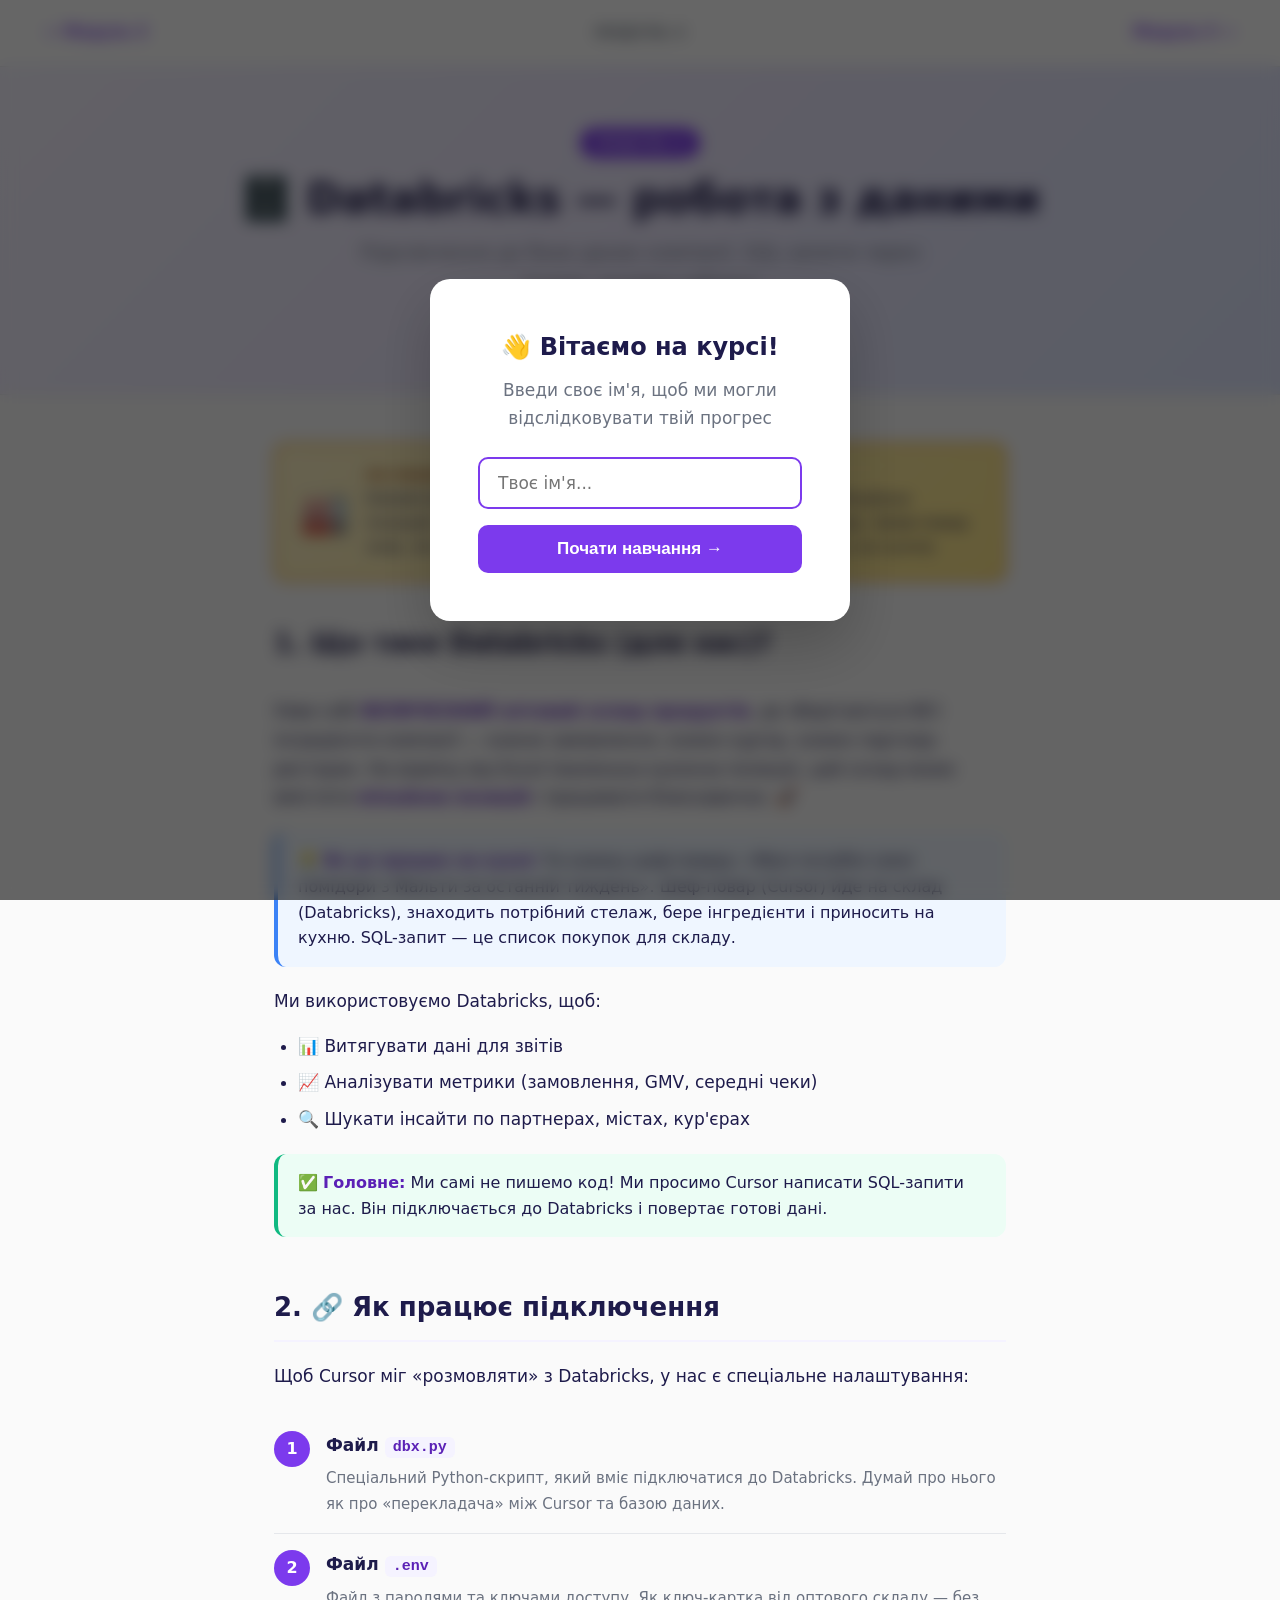
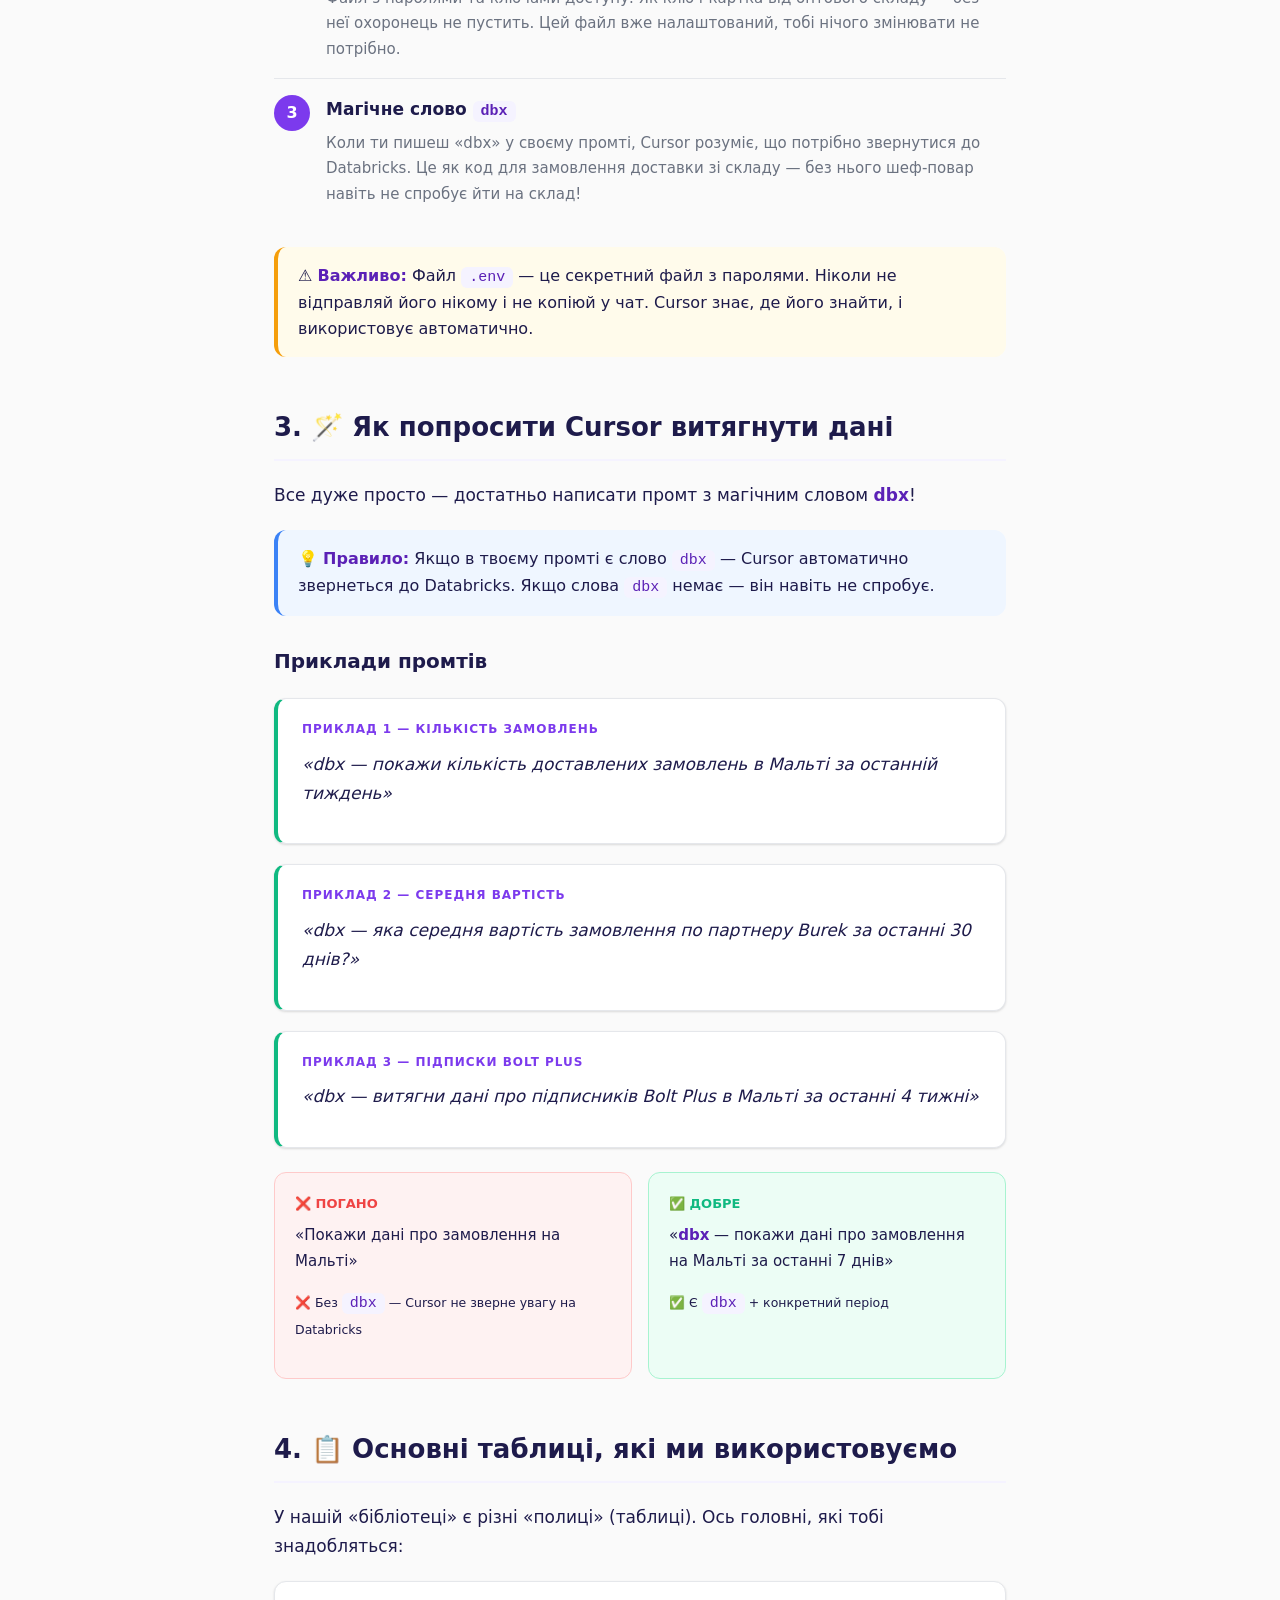
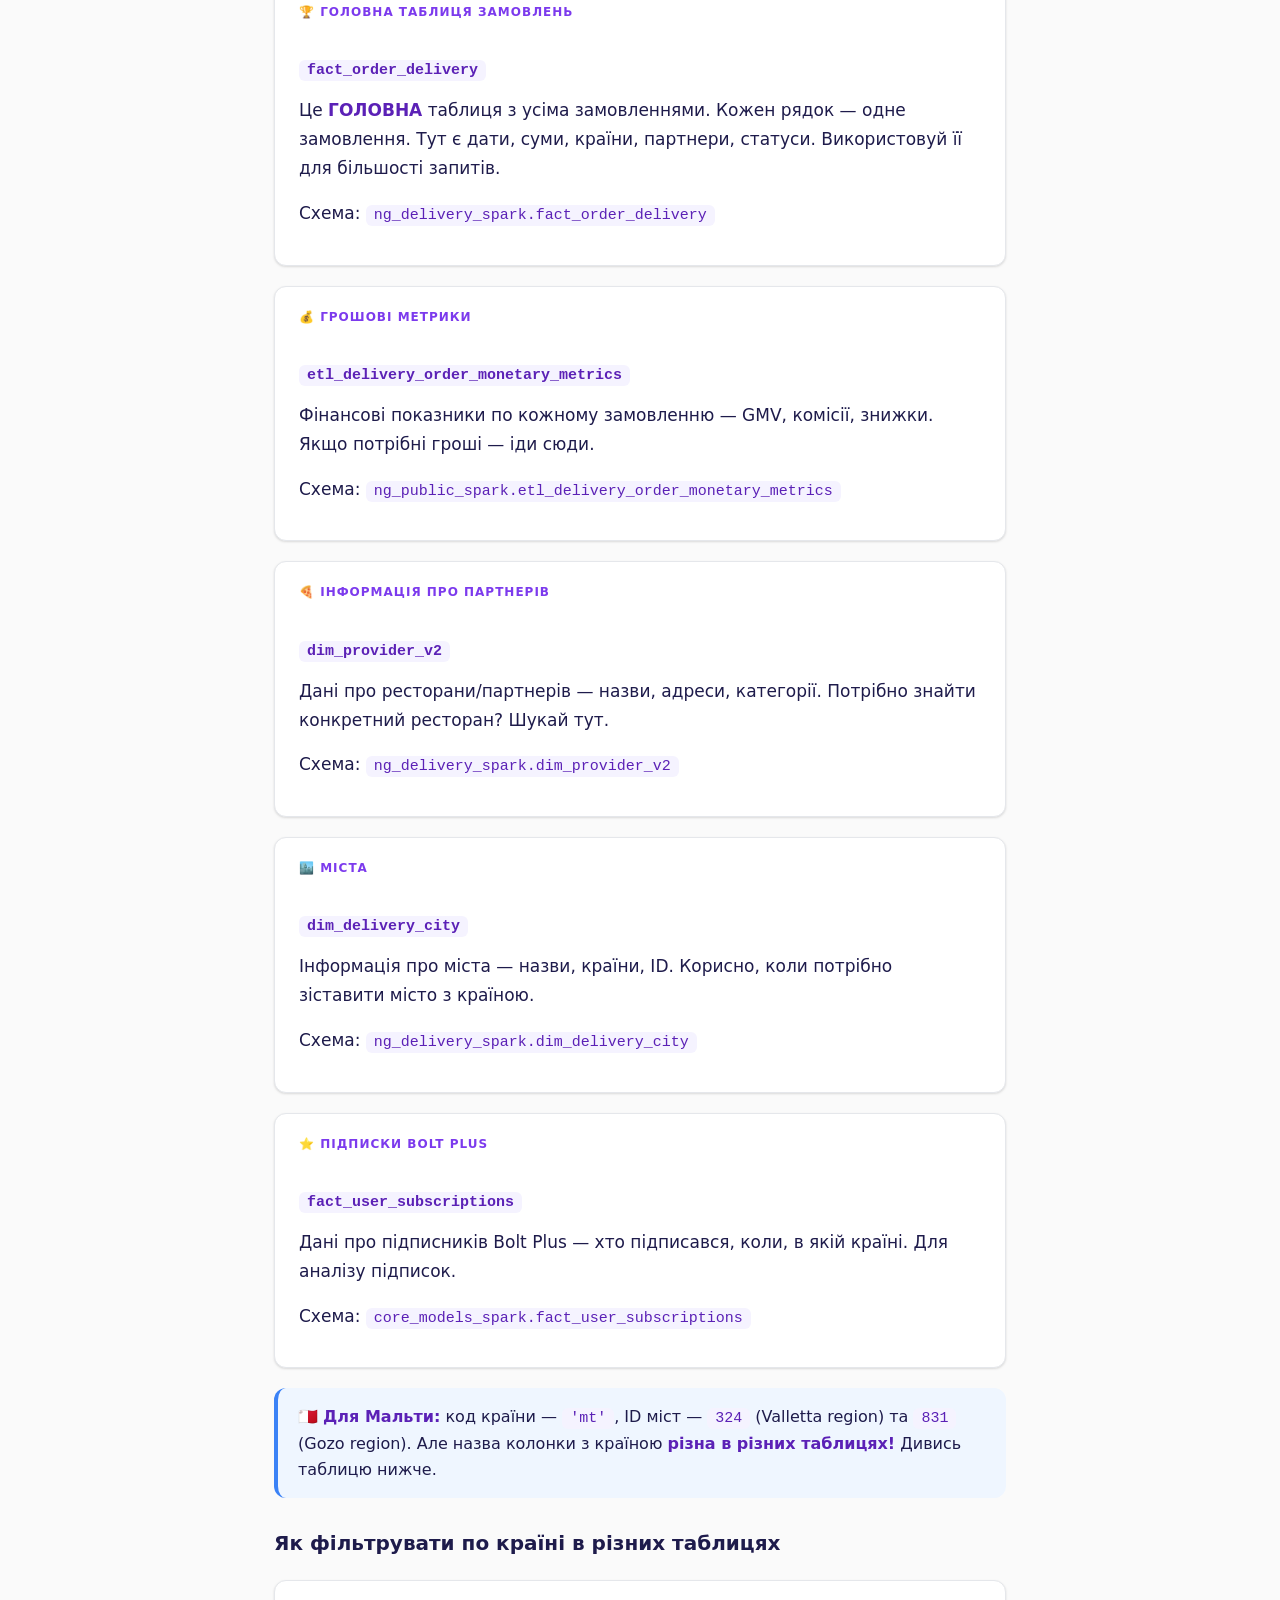
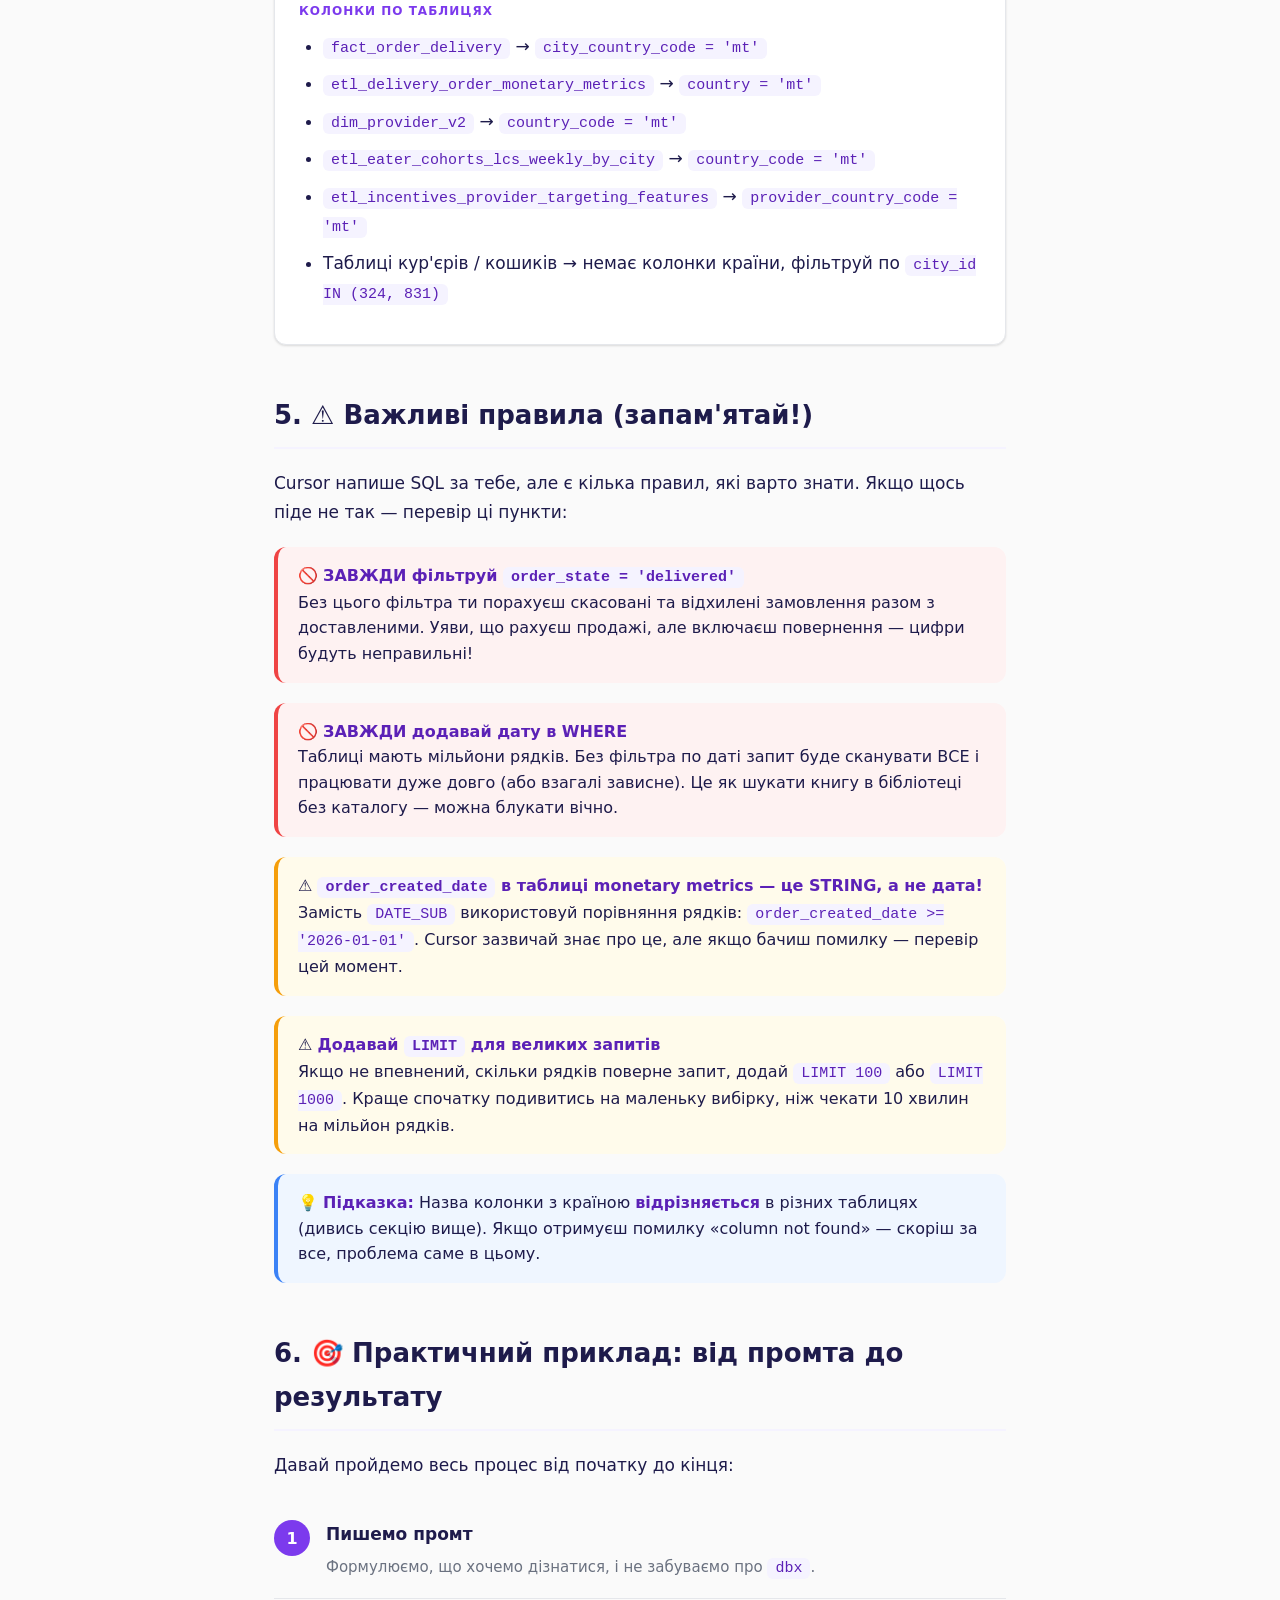
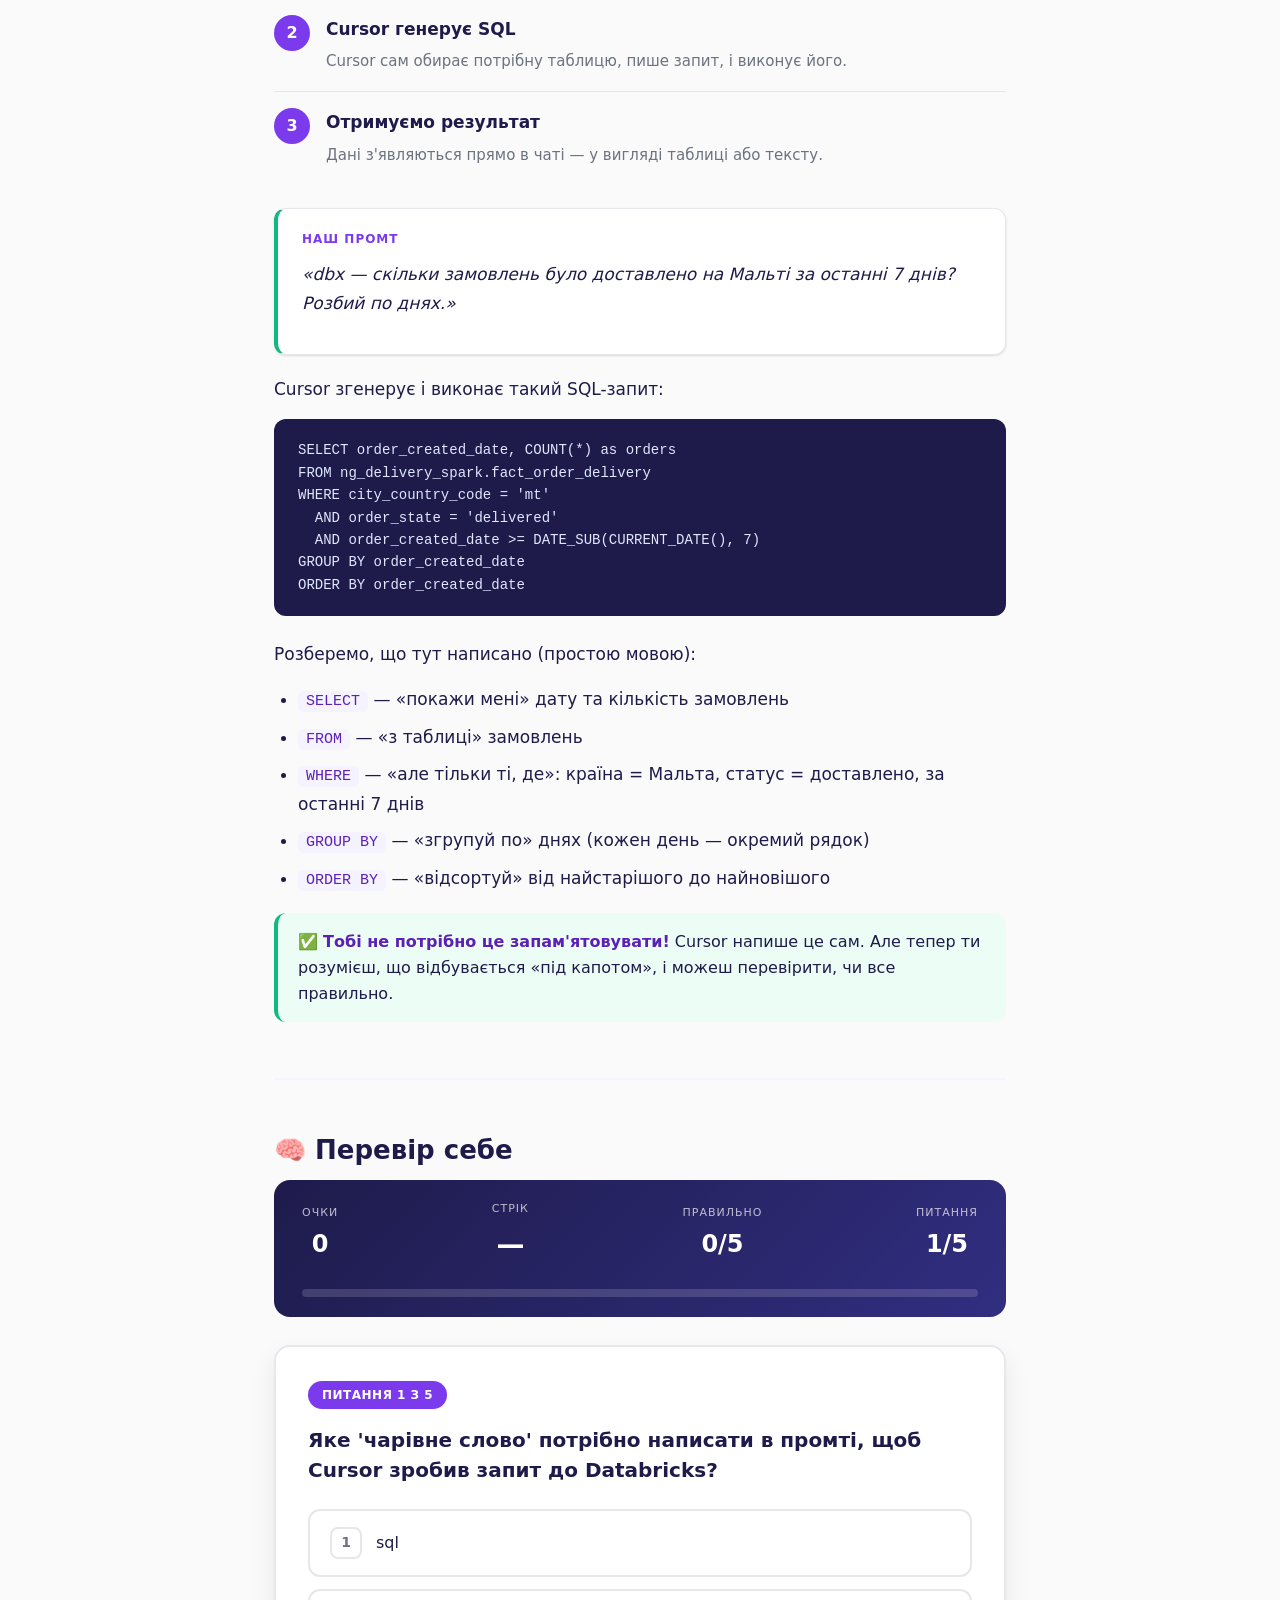
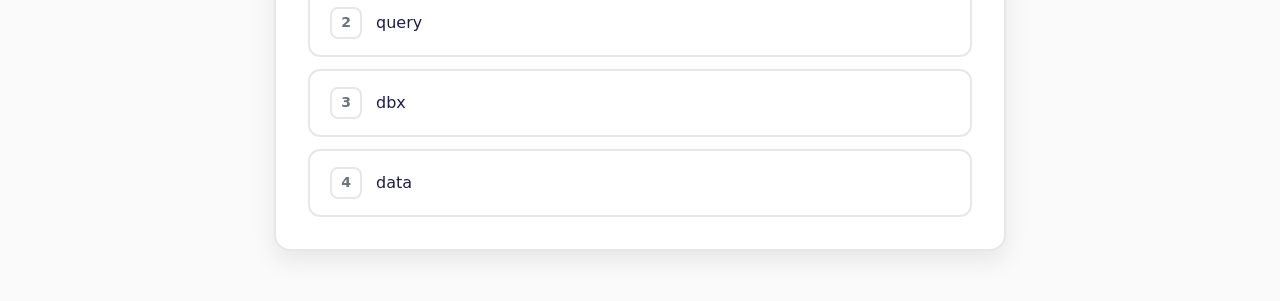
==== modules/module-4.html @ 016fd1ef "Initial course deployment Made-with: Cursor" ====
<!DOCTYPE html>
<html lang="uk">
<head>
    <meta charset="UTF-8">
    <meta name="viewport" content="width=device-width, initial-scale=1.0">
    <title>Модуль 4 — Databricks: робота з даними | Cursor AI Course</title>
    <link rel="stylesheet" href="../css/styles.css">
    <link rel="icon" href="data:image/svg+xml,<svg xmlns='http://www.w3.org/2000/svg' viewBox='0 0 100 100'><text y='.9em' font-size='90'>🗄️</text></svg>">
</head>
<body>

    <!-- Name Input Overlay -->
    <div id="name-overlay" class="name-overlay hidden">
        <div class="name-card">
            <h2>👋 Вітаємо на курсі!</h2>
            <p>Введи своє ім'я, щоб ми могли відслідковувати твій прогрес</p>
            <input type="text" class="name-input" placeholder="Твоє ім'я..." autofocus>
            <button class="name-submit">Почати навчання →</button>
        </div>
    </div>

    <!-- Navigation -->
    <nav class="module-nav">
        <a href="module-3.html" class="nav-home">← Модуль 3</a>
        <span class="nav-title">Модуль 4</span>
        <a href="module-5.html" class="nav-next">Модуль 5 →</a>
    </nav>

    <!-- Header -->
    <header class="module-header">
        <div class="module-number">Модуль 4</div>
        <h1>🗄️ Databricks — робота з даними</h1>
        <p class="module-desc">Підключення до бази даних компанії, SQL-запити через Cursor, основні таблиці</p>
        <div class="module-meta">
            <span>⏱ 25 хвилин</span>
            <span>📝 5 питань у квізі</span>
        </div>
    </header>

    <!-- Content -->
    <main class="module-content">

        <div class="kitchen-banner">
            <div class="kitchen-banner-icon">🏭</div>
            <div class="kitchen-banner-text">
                <strong>На нашій кухні це:</strong>
                Databricks — це величезний оптовий склад продуктів. Мільйони позицій: кожне замовлення, кожен кур'єр, кожен партнер. Шеф-повар знає, як знайти потрібні інгредієнти і замовити доставку на кухню.
            </div>
        </div>

        <!-- Section 1 -->
        <section class="lesson">
            <h2>1. Що таке Databricks (для нас)?</h2>

            <p>Уяви собі <strong>ВЕЛИЧЕЗНИЙ оптовий склад продуктів</strong>, де зберігаються ВСІ інгредієнти компанії — кожне замовлення, кожен кур'єр, кожен партнер-ресторан. На відміну від Excel (маленька кухонна полиця), цей склад може вмістити <strong>мільйони позицій</strong> і працювати блискавично. 🚀</p>

            <div class="info-box">
                💡 <strong>Як це працює на кухні:</strong> Ти кажеш шеф-повару: «Мені потрібні свіжі помідори з Мальти за останній тиждень». Шеф-повар (Cursor) йде на склад (Databricks), знаходить потрібний стелаж, бере інгредієнти і приносить на кухню. SQL-запит — це список покупок для складу.
            </div>

            <p>Ми використовуємо Databricks, щоб:</p>
            <ul>
                <li>📊 Витягувати дані для звітів</li>
                <li>📈 Аналізувати метрики (замовлення, GMV, середні чеки)</li>
                <li>🔍 Шукати інсайти по партнерах, містах, кур'єрах</li>
            </ul>

            <div class="success-box">
                ✅ <strong>Головне:</strong> Ми самі не пишемо код! Ми просимо Cursor написати SQL-запити за нас. Він підключається до Databricks і повертає готові дані.
            </div>
        </section>

        <!-- Section 2 -->
        <section class="lesson">
            <h2>2. 🔗 Як працює підключення</h2>

            <p>Щоб Cursor міг «розмовляти» з Databricks, у нас є спеціальне налаштування:</p>

            <div class="step-by-step">
                <div class="step">
                    <div class="step-number">1</div>
                    <div class="step-content">
                        <h3>Файл <code>dbx.py</code></h3>
                        <p>Спеціальний Python-скрипт, який вміє підключатися до Databricks. Думай про нього як про «перекладача» між Cursor та базою даних.</p>
                    </div>
                </div>
                <div class="step">
                    <div class="step-number">2</div>
                    <div class="step-content">
                        <h3>Файл <code>.env</code></h3>
                        <p>Файл з паролями та ключами доступу. Як ключ-картка від оптового складу — без неї охоронець не пустить. Цей файл вже налаштований, тобі нічого змінювати не потрібно.</p>
                    </div>
                </div>
                <div class="step">
                    <div class="step-number">3</div>
                    <div class="step-content">
                        <h3>Магічне слово <code>dbx</code></h3>
                        <p>Коли ти пишеш «dbx» у своєму промті, Cursor розуміє, що потрібно звернутися до Databricks. Це як код для замовлення доставки зі складу — без нього шеф-повар навіть не спробує йти на склад!</p>
                    </div>
                </div>
            </div>

            <div class="warning-box">
                ⚠️ <strong>Важливо:</strong> Файл <code>.env</code> — це секретний файл з паролями. Ніколи не відправляй його нікому і не копіюй у чат. Cursor знає, де його знайти, і використовує автоматично.
            </div>
        </section>

        <!-- Section 3 -->
        <section class="lesson">
            <h2>3. 🪄 Як попросити Cursor витягнути дані</h2>

            <p>Все дуже просто — достатньо написати промт з магічним словом <strong>dbx</strong>!</p>

            <div class="info-box">
                💡 <strong>Правило:</strong> Якщо в твоєму промті є слово <code>dbx</code> — Cursor автоматично звернеться до Databricks. Якщо слова <code>dbx</code> немає — він навіть не спробує.
            </div>

            <h3>Приклади промтів</h3>

            <div class="example-box example-good">
                <div class="example-label">Приклад 1 — кількість замовлень</div>
                <p><em>«dbx — покажи кількість доставлених замовлень в Мальті за останній тиждень»</em></p>
            </div>

            <div class="example-box example-good">
                <div class="example-label">Приклад 2 — середня вартість</div>
                <p><em>«dbx — яка середня вартість замовлення по партнеру Burek за останні 30 днів?»</em></p>
            </div>

            <div class="example-box example-good">
                <div class="example-label">Приклад 3 — підписки Bolt Plus</div>
                <p><em>«dbx — витягни дані про підписників Bolt Plus в Мальті за останні 4 тижні»</em></p>
            </div>

            <div class="comparison">
                <div class="comparison-bad">
                    <p>«Покажи дані про замовлення на Мальті»</p>
                    <p><small>❌ Без <code>dbx</code> — Cursor не зверне увагу на Databricks</small></p>
                </div>
                <div class="comparison-good">
                    <p>«<strong>dbx</strong> — покажи дані про замовлення на Мальті за останні 7 днів»</p>
                    <p><small>✅ Є <code>dbx</code> + конкретний період</small></p>
                </div>
            </div>
        </section>

        <!-- Section 4 -->
        <section class="lesson">
            <h2>4. 📋 Основні таблиці, які ми використовуємо</h2>

            <p>У нашій «бібліотеці» є різні «полиці» (таблиці). Ось головні, які тобі знадобляться:</p>

            <div class="example-box">
                <div class="example-label">🏆 Головна таблиця замовлень</div>
                <h3><code>fact_order_delivery</code></h3>
                <p>Це <strong>ГОЛОВНА</strong> таблиця з усіма замовленнями. Кожен рядок — одне замовлення. Тут є дати, суми, країни, партнери, статуси. Використовуй її для більшості запитів.</p>
                <p>Схема: <code>ng_delivery_spark.fact_order_delivery</code></p>
            </div>

            <div class="example-box">
                <div class="example-label">💰 Грошові метрики</div>
                <h3><code>etl_delivery_order_monetary_metrics</code></h3>
                <p>Фінансові показники по кожному замовленню — GMV, комісії, знижки. Якщо потрібні гроші — іди сюди.</p>
                <p>Схема: <code>ng_public_spark.etl_delivery_order_monetary_metrics</code></p>
            </div>

            <div class="example-box">
                <div class="example-label">🍕 Інформація про партнерів</div>
                <h3><code>dim_provider_v2</code></h3>
                <p>Дані про ресторани/партнерів — назви, адреси, категорії. Потрібно знайти конкретний ресторан? Шукай тут.</p>
                <p>Схема: <code>ng_delivery_spark.dim_provider_v2</code></p>
            </div>

            <div class="example-box">
                <div class="example-label">🏙️ Міста</div>
                <h3><code>dim_delivery_city</code></h3>
                <p>Інформація про міста — назви, країни, ID. Корисно, коли потрібно зіставити місто з країною.</p>
                <p>Схема: <code>ng_delivery_spark.dim_delivery_city</code></p>
            </div>

            <div class="example-box">
                <div class="example-label">⭐ Підписки Bolt Plus</div>
                <h3><code>fact_user_subscriptions</code></h3>
                <p>Дані про підписників Bolt Plus — хто підписався, коли, в якій країні. Для аналізу підписок.</p>
                <p>Схема: <code>core_models_spark.fact_user_subscriptions</code></p>
            </div>

            <div class="info-box">
                🇲🇹 <strong>Для Мальти:</strong> код країни — <code>'mt'</code>, ID міст — <code>324</code> (Valletta region) та <code>831</code> (Gozo region). Але назва колонки з країною <strong>різна в різних таблицях!</strong> Дивись таблицю нижче.
            </div>

            <h3>Як фільтрувати по країні в різних таблицях</h3>

            <div class="example-box">
                <div class="example-label">Колонки по таблицях</div>
                <ul>
                    <li><code>fact_order_delivery</code> → <code>city_country_code = 'mt'</code></li>
                    <li><code>etl_delivery_order_monetary_metrics</code> → <code>country = 'mt'</code></li>
                    <li><code>dim_provider_v2</code> → <code>country_code = 'mt'</code></li>
                    <li><code>etl_eater_cohorts_lcs_weekly_by_city</code> → <code>country_code = 'mt'</code></li>
                    <li><code>etl_incentives_provider_targeting_features</code> → <code>provider_country_code = 'mt'</code></li>
                    <li>Таблиці кур'єрів / кошиків → немає колонки країни, фільтруй по <code>city_id IN (324, 831)</code></li>
                </ul>
            </div>
        </section>

        <!-- Section 5 -->
        <section class="lesson">
            <h2>5. ⚠️ Важливі правила (запам'ятай!)</h2>

            <p>Cursor напише SQL за тебе, але є кілька правил, які варто знати. Якщо щось піде не так — перевір ці пункти:</p>

            <div class="error-box">
                🚫 <strong>ЗАВЖДИ фільтруй <code>order_state = 'delivered'</code></strong><br>
                Без цього фільтра ти порахуєш скасовані та відхилені замовлення разом з доставленими. Уяви, що рахуєш продажі, але включаєш повернення — цифри будуть неправильні!
            </div>

            <div class="error-box">
                🚫 <strong>ЗАВЖДИ додавай дату в WHERE</strong><br>
                Таблиці мають мільйони рядків. Без фільтра по даті запит буде сканувати ВСЕ і працювати дуже довго (або взагалі зависне). Це як шукати книгу в бібліотеці без каталогу — можна блукати вічно.
            </div>

            <div class="warning-box">
                ⚠️ <strong><code>order_created_date</code> в таблиці monetary metrics — це STRING, а не дата!</strong><br>
                Замість <code>DATE_SUB</code> використовуй порівняння рядків: <code>order_created_date >= '2026-01-01'</code>. Cursor зазвичай знає про це, але якщо бачиш помилку — перевір цей момент.
            </div>

            <div class="warning-box">
                ⚠️ <strong>Додавай <code>LIMIT</code> для великих запитів</strong><br>
                Якщо не впевнений, скільки рядків поверне запит, додай <code>LIMIT 100</code> або <code>LIMIT 1000</code>. Краще спочатку подивитись на маленьку вибірку, ніж чекати 10 хвилин на мільйон рядків.
            </div>

            <div class="info-box">
                💡 <strong>Підказка:</strong> Назва колонки з країною <strong>відрізняється</strong> в різних таблицях (дивись секцію вище). Якщо отримуєш помилку «column not found» — скоріш за все, проблема саме в цьому.
            </div>
        </section>

        <!-- Section 6 -->
        <section class="lesson">
            <h2>6. 🎯 Практичний приклад: від промта до результату</h2>

            <p>Давай пройдемо весь процес від початку до кінця:</p>

            <div class="step-by-step">
                <div class="step">
                    <div class="step-number">1</div>
                    <div class="step-content">
                        <h3>Пишемо промт</h3>
                        <p>Формулюємо, що хочемо дізнатися, і не забуваємо про <code>dbx</code>.</p>
                    </div>
                </div>
                <div class="step">
                    <div class="step-number">2</div>
                    <div class="step-content">
                        <h3>Cursor генерує SQL</h3>
                        <p>Cursor сам обирає потрібну таблицю, пише запит, і виконує його.</p>
                    </div>
                </div>
                <div class="step">
                    <div class="step-number">3</div>
                    <div class="step-content">
                        <h3>Отримуємо результат</h3>
                        <p>Дані з'являються прямо в чаті — у вигляді таблиці або тексту.</p>
                    </div>
                </div>
            </div>

            <div class="example-box example-good">
                <div class="example-label">Наш промт</div>
                <p><em>«dbx — скільки замовлень було доставлено на Мальті за останні 7 днів? Розбий по днях.»</em></p>
            </div>

            <p>Cursor згенерує і виконає такий SQL-запит:</p>

<pre><code>SELECT order_created_date, COUNT(*) as orders
FROM ng_delivery_spark.fact_order_delivery
WHERE city_country_code = 'mt'
  AND order_state = 'delivered'
  AND order_created_date >= DATE_SUB(CURRENT_DATE(), 7)
GROUP BY order_created_date
ORDER BY order_created_date</code></pre>

            <p>Розберемо, що тут написано (простою мовою):</p>

            <ul>
                <li><code>SELECT</code> — «покажи мені» дату та кількість замовлень</li>
                <li><code>FROM</code> — «з таблиці» замовлень</li>
                <li><code>WHERE</code> — «але тільки ті, де»: країна = Мальта, статус = доставлено, за останні 7 днів</li>
                <li><code>GROUP BY</code> — «згрупуй по» днях (кожен день — окремий рядок)</li>
                <li><code>ORDER BY</code> — «відсортуй» від найстарішого до найновішого</li>
            </ul>

            <div class="success-box">
                ✅ <strong>Тобі не потрібно це запам'ятовувати!</strong> Cursor напише це сам. Але тепер ти розумієш, що відбувається «під капотом», і можеш перевірити, чи все правильно.
            </div>
        </section>

        <!-- Quiz -->
        <section class="quiz-section" id="quiz">
            <h2>🧠 Перевір себе</h2>
            <div id="quiz-container"></div>
        </section>

    </main>

    <script src="../js/app.js"></script>
    <script>
    initQuiz(4, [
        {
            type: "choice",
            question: "Яке 'чарівне слово' потрібно написати в промті, щоб Cursor зробив запит до Databricks?",
            options: ["sql", "query", "dbx", "data"],
            correct: 2,
            explanation: "Магічне слово — 'dbx'! Як код для входу на склад 🏭 Напишіть його в промті — і шеф-повар піде на склад за потрібними інгредієнтами."
        },
        {
            type: "truefalse",
            statement: "При запитах до Databricks завжди потрібно фільтрувати order_state = 'delivered', щоб не рахувати скасовані замовлення.",
            correct: true,
            explanation: "Саме так! Це як перевіряти термін придатності продуктів на складі — бракований товар (скасовані замовлення) не повинен потрапляти у страву."
        },
        {
            type: "match",
            question: "З'єднай таблицю Databricks з тим, що в ній зберігається:",
            pairs: [
                { left: "fact_order_delivery", right: "Усі замовлення" },
                { left: "dim_provider_v2", right: "Інфо про партнерів" },
                { left: "dim_delivery_city", right: "Інфо про міста" },
                { left: "fact_user_subscriptions", right: "Підписки Bolt Plus" }
            ]
        },
        {
            type: "choice",
            question: "Чому важливо завжди включати дату у WHERE при запитах до Databricks?",
            options: [
                "Бо так красивіше",
                "Щоб уникнути сканування мільйонів рядків і прискорити запит",
                "Бо без дати запит не запуститься",
                "Це необов'язково"
            ],
            correct: 1,
            explanation: "Дата — це як номер секції на складі. Без неї робітник обходить ВЕСЬ склад (мільйони рядків) замість однієї полиці. Запит буде дуже повільним!"
        },
        {
            type: "truefalse",
            statement: "Код країни для Мальти в таблиці fact_order_delivery — це 'mt'.",
            correct: true,
            explanation: "Так! В fact_order_delivery використовується city_country_code = 'mt'. Але увага — в інших таблицях назва колонки може бути іншою!"
        }
    ]);
    </script>
</body>
</html>
---- css/styles.css ----
/* ===== CURSOR COURSE — SHARED STYLES ===== */

:root {
  --primary: #7c3aed;
  --primary-light: #a78bfa;
  --primary-dark: #5b21b6;
  --primary-bg: #f5f3ff;
  --success: #10b981;
  --success-bg: #ecfdf5;
  --warning: #f59e0b;
  --warning-bg: #fffbeb;
  --error: #ef4444;
  --error-bg: #fef2f2;
  --info: #3b82f6;
  --info-bg: #eff6ff;
  --text: #1e1b4b;
  --text-secondary: #6b7280;
  --bg: #fafafa;
  --card-bg: #ffffff;
  --border: #e5e7eb;
  --radius: 12px;
  --shadow: 0 1px 3px rgba(0,0,0,0.08), 0 1px 2px rgba(0,0,0,0.06);
  --shadow-lg: 0 10px 25px rgba(0,0,0,0.08);
}

*, *::before, *::after { box-sizing: border-box; margin: 0; padding: 0; }

html { scroll-behavior: smooth; }

body {
  font-family: -apple-system, BlinkMacSystemFont, 'Segoe UI', system-ui, sans-serif;
  color: var(--text);
  background: var(--bg);
  line-height: 1.7;
  font-size: 17px;
  -webkit-font-smoothing: antialiased;
}

/* ===== NAVIGATION ===== */

.module-nav {
  position: sticky;
  top: 0;
  z-index: 100;
  display: flex;
  align-items: center;
  justify-content: space-between;
  padding: 14px 32px;
  background: rgba(255,255,255,0.92);
  backdrop-filter: blur(12px);
  border-bottom: 1px solid var(--border);
}

.nav-home, .nav-next {
  text-decoration: none;
  color: var(--primary);
  font-weight: 600;
  font-size: 15px;
  padding: 6px 14px;
  border-radius: 8px;
  transition: background 0.2s;
}

.nav-home:hover, .nav-next:hover {
  background: var(--primary-bg);
}

.nav-title {
  font-weight: 700;
  color: var(--text-secondary);
  font-size: 14px;
  text-transform: uppercase;
  letter-spacing: 0.5px;
}

/* ===== MODULE HEADER ===== */

.module-header {
  text-align: center;
  padding: 60px 32px 48px;
  background: linear-gradient(135deg, var(--primary-bg) 0%, #ede9fe 50%, #e0e7ff 100%);
  border-bottom: 1px solid var(--border);
}

.module-number {
  display: inline-block;
  background: var(--primary);
  color: white;
  font-size: 13px;
  font-weight: 700;
  padding: 4px 16px;
  border-radius: 20px;
  text-transform: uppercase;
  letter-spacing: 1px;
  margin-bottom: 16px;
}

.module-header h1 {
  font-size: clamp(28px, 5vw, 42px);
  font-weight: 800;
  color: var(--text);
  margin-bottom: 12px;
  line-height: 1.2;
}

.module-desc {
  font-size: 19px;
  color: var(--text-secondary);
  max-width: 600px;
  margin: 0 auto 20px;
}

.module-meta {
  display: flex;
  gap: 24px;
  justify-content: center;
  font-size: 15px;
  color: var(--text-secondary);
}

/* ===== MAIN CONTENT ===== */

.module-content {
  max-width: 780px;
  margin: 0 auto;
  padding: 48px 24px 80px;
}

.lesson { margin-bottom: 48px; }

.lesson h2 {
  font-size: 26px;
  font-weight: 700;
  margin-bottom: 20px;
  padding-bottom: 10px;
  border-bottom: 2px solid var(--primary-bg);
}

.lesson h3 {
  font-size: 20px;
  font-weight: 600;
  margin: 28px 0 12px;
}

.lesson p {
  margin-bottom: 16px;
  color: var(--text);
}

.lesson ul, .lesson ol {
  margin: 0 0 16px 24px;
}

.lesson li {
  margin-bottom: 8px;
}

.lesson strong { color: var(--primary-dark); }

.lesson code {
  background: var(--primary-bg);
  padding: 2px 8px;
  border-radius: 6px;
  font-size: 15px;
  font-family: 'SF Mono', 'Fira Code', monospace;
  color: var(--primary-dark);
}

.lesson pre {
  background: #1e1b4b;
  color: #e0e7ff;
  padding: 20px 24px;
  border-radius: var(--radius);
  overflow-x: auto;
  margin: 16px 0 24px;
  font-size: 14px;
  line-height: 1.6;
}

.lesson pre code {
  background: none;
  padding: 0;
  color: inherit;
  font-size: inherit;
}

/* ===== INFO BOXES ===== */

.info-box, .warning-box, .success-box, .error-box {
  padding: 16px 20px;
  border-radius: var(--radius);
  margin: 20px 0;
  font-size: 16px;
  line-height: 1.6;
}

.info-box {
  background: var(--info-bg);
  border-left: 4px solid var(--info);
}

.warning-box {
  background: var(--warning-bg);
  border-left: 4px solid var(--warning);
}

.success-box {
  background: var(--success-bg);
  border-left: 4px solid var(--success);
}

.error-box {
  background: var(--error-bg);
  border-left: 4px solid var(--error);
}

/* ===== EXAMPLE BOX ===== */

.example-box {
  background: var(--card-bg);
  border: 1px solid var(--border);
  border-radius: var(--radius);
  padding: 20px 24px;
  margin: 20px 0;
  box-shadow: var(--shadow);
}

.example-label {
  font-size: 12px;
  font-weight: 700;
  text-transform: uppercase;
  letter-spacing: 1px;
  color: var(--primary);
  margin-bottom: 10px;
}

.example-bad {
  border-left: 4px solid var(--error);
}

.example-good {
  border-left: 4px solid var(--success);
}

/* ===== COMPARISON ===== */

.comparison {
  display: grid;
  grid-template-columns: 1fr 1fr;
  gap: 16px;
  margin: 24px 0;
}

.comparison-bad, .comparison-good {
  padding: 20px;
  border-radius: var(--radius);
  font-size: 15px;
}

.comparison-bad {
  background: var(--error-bg);
  border: 1px solid #fecaca;
}

.comparison-bad::before {
  content: '❌ Погано';
  display: block;
  font-weight: 700;
  color: var(--error);
  margin-bottom: 8px;
  font-size: 13px;
  text-transform: uppercase;
}

.comparison-good {
  background: var(--success-bg);
  border: 1px solid #a7f3d0;
}

.comparison-good::before {
  content: '✅ Добре';
  display: block;
  font-weight: 700;
  color: var(--success);
  margin-bottom: 8px;
  font-size: 13px;
  text-transform: uppercase;
}

/* ===== STEP BY STEP ===== */

.step-by-step {
  margin: 24px 0;
}

.step {
  display: flex;
  gap: 16px;
  padding: 16px 0;
  border-bottom: 1px solid var(--border);
}

.step:last-child { border-bottom: none; }

.step-number {
  flex-shrink: 0;
  width: 36px;
  height: 36px;
  background: var(--primary);
  color: white;
  border-radius: 50%;
  display: flex;
  align-items: center;
  justify-content: center;
  font-weight: 700;
  font-size: 16px;
}

.step-content h3 {
  margin: 0 0 6px;
  font-size: 17px;
}

.step-content p {
  margin: 0;
  color: var(--text-secondary);
  font-size: 15px;
}

/* ===== KEYBOARD SHORTCUT ===== */

kbd {
  display: inline-block;
  background: #f3f4f6;
  border: 1px solid #d1d5db;
  border-bottom: 3px solid #d1d5db;
  border-radius: 6px;
  padding: 2px 8px;
  font-family: -apple-system, system-ui, sans-serif;
  font-size: 14px;
  font-weight: 600;
  color: var(--text);
  white-space: nowrap;
}

/* ===== VIDEO SECTION ===== */

.video-section {
  margin: 48px 0;
}

.video-section h2 {
  font-size: 24px;
  margin-bottom: 16px;
}

.video-placeholder {
  background: linear-gradient(135deg, #1e1b4b, #312e81);
  color: white;
  border-radius: var(--radius);
  padding: 60px 32px;
  text-align: center;
  font-size: 18px;
}

.video-placeholder p {
  opacity: 0.8;
  color: white;
}

.video-embed {
  border-radius: var(--radius);
  overflow: hidden;
  aspect-ratio: 16/9;
}

.video-embed iframe {
  width: 100%;
  height: 100%;
  border: none;
}

/* ===== QUIZ SECTION ===== */

.quiz-section {
  margin-top: 56px;
  padding-top: 48px;
  border-top: 2px solid var(--primary-bg);
}

.quiz-section h2 {
  font-size: 26px;
  margin-bottom: 8px;
}

.quiz-intro {
  color: var(--text-secondary);
  margin-bottom: 32px;
}

.quiz-question {
  background: var(--card-bg);
  border: 1px solid var(--border);
  border-radius: var(--radius);
  padding: 28px;
  margin-bottom: 24px;
  box-shadow: var(--shadow);
  transition: border-color 0.3s;
}

.quiz-question.answered-correct {
  border-color: var(--success);
}

.quiz-question.answered-wrong {
  border-color: var(--error);
}

.quiz-question-number {
  font-size: 13px;
  font-weight: 700;
  color: var(--primary);
  text-transform: uppercase;
  letter-spacing: 0.5px;
  margin-bottom: 8px;
}

.quiz-question-text {
  font-size: 18px;
  font-weight: 600;
  margin-bottom: 20px;
  line-height: 1.5;
}

.quiz-options {
  display: flex;
  flex-direction: column;
  gap: 10px;
}

.quiz-option {
  display: flex;
  align-items: center;
  gap: 12px;
  padding: 14px 18px;
  border: 2px solid var(--border);
  border-radius: 10px;
  cursor: pointer;
  transition: all 0.2s;
  font-size: 16px;
  background: white;
}

.quiz-option:hover:not(.disabled) {
  border-color: var(--primary-light);
  background: var(--primary-bg);
}

.quiz-option.selected {
  border-color: var(--primary);
  background: var(--primary-bg);
}

.quiz-option.correct {
  border-color: var(--success);
  background: var(--success-bg);
}

.quiz-option.wrong {
  border-color: var(--error);
  background: var(--error-bg);
}

.quiz-option.disabled {
  cursor: default;
  opacity: 0.7;
}

.quiz-option-marker {
  flex-shrink: 0;
  width: 28px;
  height: 28px;
  border: 2px solid var(--border);
  border-radius: 50%;
  display: flex;
  align-items: center;
  justify-content: center;
  font-size: 13px;
  font-weight: 700;
  color: var(--text-secondary);
  transition: all 0.2s;
}

.quiz-option.selected .quiz-option-marker {
  border-color: var(--primary);
  background: var(--primary);
  color: white;
}

.quiz-option.correct .quiz-option-marker {
  border-color: var(--success);
  background: var(--success);
  color: white;
}

.quiz-option.wrong .quiz-option-marker {
  border-color: var(--error);
  background: var(--error);
  color: white;
}

.quiz-explanation {
  margin-top: 14px;
  padding: 14px 18px;
  border-radius: 8px;
  font-size: 15px;
  line-height: 1.5;
  display: none;
}

.quiz-explanation.show {
  display: block;
}

.quiz-explanation.correct-explanation {
  background: var(--success-bg);
  color: #065f46;
}

.quiz-explanation.wrong-explanation {
  background: var(--error-bg);
  color: #991b1b;
}

.quiz-result {
  text-align: center;
  padding: 40px;
  background: var(--card-bg);
  border-radius: var(--radius);
  border: 2px solid var(--border);
  margin-top: 32px;
  box-shadow: var(--shadow-lg);
  display: none;
}

.quiz-result.show { display: block; }

.quiz-score {
  font-size: 56px;
  font-weight: 800;
  color: var(--primary);
  margin-bottom: 8px;
}

.quiz-score-label {
  font-size: 18px;
  color: var(--text-secondary);
  margin-bottom: 24px;
}

.quiz-result-message {
  font-size: 20px;
  font-weight: 600;
  margin-bottom: 24px;
}

.quiz-submit-btn, .quiz-retry-btn {
  display: inline-block;
  padding: 14px 32px;
  border-radius: 10px;
  font-size: 16px;
  font-weight: 700;
  border: none;
  cursor: pointer;
  transition: all 0.2s;
}

.quiz-submit-btn {
  background: var(--primary);
  color: white;
  margin-top: 24px;
}

.quiz-submit-btn:hover {
  background: var(--primary-dark);
  transform: translateY(-1px);
  box-shadow: 0 4px 12px rgba(124, 58, 237, 0.3);
}

.quiz-submit-btn:disabled {
  opacity: 0.5;
  cursor: not-allowed;
  transform: none;
  box-shadow: none;
}

.quiz-retry-btn {
  background: white;
  color: var(--primary);
  border: 2px solid var(--primary);
  margin-top: 12px;
}

.quiz-retry-btn:hover {
  background: var(--primary-bg);
}

/* ===== INDEX PAGE ===== */

.course-hero {
  text-align: center;
  padding: 80px 32px 60px;
  background: linear-gradient(135deg, #1e1b4b 0%, #312e81 40%, #4c1d95 100%);
  color: white;
}

.course-hero h1 {
  font-size: clamp(32px, 6vw, 52px);
  font-weight: 800;
  margin-bottom: 16px;
  line-height: 1.15;
}

.course-hero p {
  font-size: 20px;
  opacity: 0.85;
  max-width: 550px;
  margin: 0 auto 32px;
}

.hero-progress {
  display: inline-flex;
  align-items: center;
  gap: 12px;
  background: rgba(255,255,255,0.15);
  border-radius: 50px;
  padding: 12px 28px;
  font-size: 15px;
  font-weight: 600;
}

.hero-progress-bar {
  width: 120px;
  height: 8px;
  background: rgba(255,255,255,0.2);
  border-radius: 4px;
  overflow: hidden;
}

.hero-progress-fill {
  height: 100%;
  background: var(--success);
  border-radius: 4px;
  transition: width 0.5s ease;
}

/* ===== NAME INPUT ===== */

.name-overlay {
  position: fixed;
  inset: 0;
  background: rgba(0,0,0,0.6);
  backdrop-filter: blur(8px);
  z-index: 1000;
  display: flex;
  align-items: center;
  justify-content: center;
}

.name-overlay.hidden { display: none; }

.name-card {
  background: white;
  padding: 48px;
  border-radius: 20px;
  text-align: center;
  max-width: 420px;
  width: 90%;
  box-shadow: 0 25px 60px rgba(0,0,0,0.2);
}

.name-card h2 {
  font-size: 24px;
  margin-bottom: 8px;
}

.name-card p {
  color: var(--text-secondary);
  margin-bottom: 24px;
}

.name-input {
  width: 100%;
  padding: 14px 18px;
  border: 2px solid var(--border);
  border-radius: 10px;
  font-size: 17px;
  outline: none;
  transition: border-color 0.2s;
  font-family: inherit;
}

.name-input:focus {
  border-color: var(--primary);
}

.name-submit {
  width: 100%;
  padding: 14px;
  margin-top: 16px;
  background: var(--primary);
  color: white;
  border: none;
  border-radius: 10px;
  font-size: 17px;
  font-weight: 700;
  cursor: pointer;
  transition: background 0.2s;
}

.name-submit:hover { background: var(--primary-dark); }

/* ===== MODULE CARDS (INDEX) ===== */

.modules-grid {
  max-width: 800px;
  margin: 0 auto;
  padding: 48px 24px 80px;
}

.modules-grid h2 {
  font-size: 28px;
  font-weight: 700;
  margin-bottom: 32px;
  text-align: center;
}

.module-card {
  display: flex;
  align-items: center;
  gap: 20px;
  background: var(--card-bg);
  border: 1px solid var(--border);
  border-radius: var(--radius);
  padding: 24px;
  margin-bottom: 16px;
  text-decoration: none;
  color: inherit;
  transition: all 0.25s;
  box-shadow: var(--shadow);
}

.module-card:hover {
  transform: translateY(-2px);
  box-shadow: var(--shadow-lg);
  border-color: var(--primary-light);
}

.module-card-icon {
  flex-shrink: 0;
  width: 56px;
  height: 56px;
  background: var(--primary-bg);
  border-radius: 14px;
  display: flex;
  align-items: center;
  justify-content: center;
  font-size: 26px;
}

.module-card-body { flex: 1; }

.module-card-label {
  font-size: 12px;
  font-weight: 700;
  color: var(--primary);
  text-transform: uppercase;
  letter-spacing: 0.5px;
}

.module-card-title {
  font-size: 18px;
  font-weight: 700;
  margin: 2px 0 4px;
}

.module-card-desc {
  font-size: 14px;
  color: var(--text-secondary);
}

.module-card-status {
  flex-shrink: 0;
  width: 32px;
  height: 32px;
  border-radius: 50%;
  border: 2px solid var(--border);
  display: flex;
  align-items: center;
  justify-content: center;
  font-size: 16px;
  transition: all 0.3s;
}

.module-card-status.completed {
  background: var(--success);
  border-color: var(--success);
  color: white;
}

.module-card-meta {
  font-size: 13px;
  color: var(--text-secondary);
  margin-top: 6px;
}

/* ===== FOOTER ===== */

.course-footer {
  text-align: center;
  padding: 32px;
  color: var(--text-secondary);
  font-size: 14px;
  border-top: 1px solid var(--border);
}

/* ===== KITCHEN ANALOGY BANNER ===== */

.kitchen-banner {
  display: flex;
  align-items: center;
  gap: 16px;
  background: linear-gradient(135deg, #fef3c7, #fde68a);
  border: 2px solid #f59e0b;
  border-radius: var(--radius);
  padding: 20px 24px;
  margin-bottom: 40px;
}

.kitchen-banner-icon {
  font-size: 40px;
  flex-shrink: 0;
}

.kitchen-banner-text {
  font-size: 16px;
  line-height: 1.5;
}

.kitchen-banner-text strong {
  color: #92400e;
  display: block;
  font-size: 13px;
  text-transform: uppercase;
  letter-spacing: 0.5px;
  margin-bottom: 2px;
}

/* ===== GAMIFIED QUIZ ===== */

.game-hud {
  display: flex;
  align-items: center;
  justify-content: space-between;
  background: linear-gradient(135deg, #1e1b4b, #312e81);
  color: white;
  border-radius: 16px;
  padding: 20px 28px;
  margin-bottom: 28px;
  flex-wrap: wrap;
  gap: 12px;
}

.game-hud-item {
  text-align: center;
}

.game-hud-label {
  font-size: 11px;
  text-transform: uppercase;
  letter-spacing: 1px;
  opacity: 0.7;
  margin-bottom: 2px;
}

.game-hud-value {
  font-size: 24px;
  font-weight: 800;
}

.game-hud-streak {
  font-size: 28px;
  font-weight: 800;
  animation: streak-pulse 0.5s ease;
}

@keyframes streak-pulse {
  0% { transform: scale(1); }
  50% { transform: scale(1.3); }
  100% { transform: scale(1); }
}

.game-progress-track {
  width: 100%;
  height: 8px;
  background: rgba(255,255,255,0.15);
  border-radius: 4px;
  margin-top: 8px;
  overflow: hidden;
}

.game-progress-fill {
  height: 100%;
  background: linear-gradient(90deg, #34d399, #10b981);
  border-radius: 4px;
  transition: width 0.4s ease;
}

/* Question card — game mode */
.game-question {
  background: var(--card-bg);
  border: 2px solid var(--border);
  border-radius: 16px;
  padding: 32px;
  margin-bottom: 0;
  box-shadow: var(--shadow-lg);
  animation: slide-in 0.4s ease;
  position: relative;
  overflow: hidden;
}

@keyframes slide-in {
  from { opacity: 0; transform: translateX(40px); }
  to { opacity: 1; transform: translateX(0); }
}

.game-question-badge {
  display: inline-block;
  background: var(--primary);
  color: white;
  font-size: 12px;
  font-weight: 700;
  padding: 4px 14px;
  border-radius: 20px;
  text-transform: uppercase;
  letter-spacing: 0.5px;
  margin-bottom: 16px;
}

.game-question-text {
  font-size: 20px;
  font-weight: 700;
  margin-bottom: 24px;
  line-height: 1.5;
}

/* Game options */
.game-options {
  display: flex;
  flex-direction: column;
  gap: 12px;
}

.game-option {
  display: flex;
  align-items: center;
  gap: 14px;
  padding: 16px 20px;
  border: 2px solid var(--border);
  border-radius: 12px;
  cursor: pointer;
  transition: all 0.2s;
  font-size: 16px;
  background: white;
  user-select: none;
}

.game-option:hover:not(.locked) {
  border-color: var(--primary-light);
  background: var(--primary-bg);
  transform: translateX(4px);
}

.game-option.locked { cursor: default; }

.game-option-key {
  flex-shrink: 0;
  width: 32px;
  height: 32px;
  border: 2px solid var(--border);
  border-radius: 8px;
  display: flex;
  align-items: center;
  justify-content: center;
  font-size: 14px;
  font-weight: 800;
  color: var(--text-secondary);
  transition: all 0.2s;
}

.game-option.selected .game-option-key {
  border-color: var(--primary);
  background: var(--primary);
  color: white;
}

.game-option.correct-answer {
  border-color: var(--success);
  background: var(--success-bg);
  animation: correct-pop 0.4s ease;
}

.game-option.correct-answer .game-option-key {
  border-color: var(--success);
  background: var(--success);
  color: white;
}

@keyframes correct-pop {
  0% { transform: scale(1); }
  30% { transform: scale(1.03); }
  100% { transform: scale(1); }
}

.game-option.wrong-answer {
  border-color: var(--error);
  background: var(--error-bg);
  animation: wrong-shake 0.4s ease;
}

.game-option.wrong-answer .game-option-key {
  border-color: var(--error);
  background: var(--error);
  color: white;
}

@keyframes wrong-shake {
  0%, 100% { transform: translateX(0); }
  20% { transform: translateX(-8px); }
  40% { transform: translateX(8px); }
  60% { transform: translateX(-4px); }
  80% { transform: translateX(4px); }
}

.game-explanation {
  margin-top: 16px;
  padding: 16px 20px;
  border-radius: 10px;
  font-size: 15px;
  line-height: 1.6;
  animation: fade-in 0.3s ease;
}

@keyframes fade-in {
  from { opacity: 0; transform: translateY(8px); }
  to { opacity: 1; transform: translateY(0); }
}

.game-explanation.correct-exp {
  background: var(--success-bg);
  border: 1px solid #a7f3d0;
  color: #065f46;
}

.game-explanation.wrong-exp {
  background: var(--error-bg);
  border: 1px solid #fecaca;
  color: #991b1b;
}

.game-next-btn {
  display: block;
  width: 100%;
  padding: 16px;
  margin-top: 20px;
  background: var(--primary);
  color: white;
  border: none;
  border-radius: 12px;
  font-size: 17px;
  font-weight: 700;
  cursor: pointer;
  transition: all 0.2s;
}

.game-next-btn:hover {
  background: var(--primary-dark);
  transform: translateY(-1px);
}

/* True/False question type */
.game-tf-options {
  display: grid;
  grid-template-columns: 1fr 1fr;
  gap: 16px;
}

.game-tf-btn {
  padding: 24px;
  border: 3px solid var(--border);
  border-radius: 16px;
  background: white;
  cursor: pointer;
  text-align: center;
  font-size: 18px;
  font-weight: 700;
  transition: all 0.2s;
  user-select: none;
}

.game-tf-btn:hover:not(.locked) {
  transform: translateY(-3px);
  box-shadow: var(--shadow-lg);
}

.game-tf-btn.true-btn:hover:not(.locked) { border-color: var(--success); background: var(--success-bg); }
.game-tf-btn.false-btn:hover:not(.locked) { border-color: var(--error); background: var(--error-bg); }

.game-tf-btn.correct-answer { border-color: var(--success); background: var(--success-bg); animation: correct-pop 0.4s ease; }
.game-tf-btn.wrong-answer { border-color: var(--error); background: var(--error-bg); animation: wrong-shake 0.4s ease; }
.game-tf-btn.locked { cursor: default; opacity: 0.6; }

.game-tf-emoji { font-size: 36px; display: block; margin-bottom: 8px; }

/* Match pairs question type */
.game-match-grid {
  display: grid;
  grid-template-columns: 1fr 1fr;
  gap: 12px 24px;
}

.game-match-col-label {
  font-size: 12px;
  font-weight: 700;
  text-transform: uppercase;
  letter-spacing: 1px;
  color: var(--text-secondary);
  padding-bottom: 8px;
  border-bottom: 2px solid var(--border);
  margin-bottom: 4px;
}

.game-match-item {
  padding: 12px 16px;
  border: 2px solid var(--border);
  border-radius: 10px;
  cursor: pointer;
  text-align: center;
  font-size: 15px;
  font-weight: 600;
  transition: all 0.2s;
  background: white;
  user-select: none;
}

.game-match-item:hover:not(.matched):not(.locked) {
  border-color: var(--primary-light);
  background: var(--primary-bg);
}

.game-match-item.active {
  border-color: var(--primary);
  background: var(--primary-bg);
  box-shadow: 0 0 0 3px rgba(124,58,237,0.2);
}

.game-match-item.matched {
  border-color: var(--success);
  background: var(--success-bg);
  cursor: default;
  opacity: 0.8;
}

.game-match-item.wrong-match {
  animation: wrong-shake 0.4s ease;
  border-color: var(--error);
  background: var(--error-bg);
}

/* Stars result */
.game-result {
  text-align: center;
  padding: 48px 32px;
  background: var(--card-bg);
  border: 2px solid var(--border);
  border-radius: 20px;
  box-shadow: var(--shadow-lg);
  animation: result-pop 0.6s ease;
}

@keyframes result-pop {
  0% { opacity: 0; transform: scale(0.8); }
  60% { transform: scale(1.05); }
  100% { opacity: 1; transform: scale(1); }
}

.game-stars {
  font-size: 56px;
  margin-bottom: 16px;
  letter-spacing: 8px;
}

.game-stars .star-earned { animation: star-bounce 0.5s ease; display: inline-block; }
.game-stars .star-empty { opacity: 0.2; display: inline-block; }

@keyframes star-bounce {
  0% { transform: scale(0) rotate(-20deg); }
  60% { transform: scale(1.3) rotate(10deg); }
  100% { transform: scale(1) rotate(0); }
}

.game-result-score {
  font-size: 48px;
  font-weight: 800;
  background: linear-gradient(135deg, var(--primary), var(--primary-light));
  -webkit-background-clip: text;
  -webkit-text-fill-color: transparent;
  background-clip: text;
}

.game-result-label {
  font-size: 16px;
  color: var(--text-secondary);
  margin-bottom: 8px;
}

.game-result-points {
  font-size: 20px;
  font-weight: 700;
  color: var(--warning);
  margin-bottom: 24px;
}

.game-result-msg {
  font-size: 22px;
  font-weight: 700;
  margin-bottom: 28px;
}

.game-btn-group {
  display: flex;
  gap: 12px;
  justify-content: center;
  flex-wrap: wrap;
}

.game-btn-primary {
  padding: 14px 32px;
  background: var(--primary);
  color: white;
  border: none;
  border-radius: 12px;
  font-size: 16px;
  font-weight: 700;
  cursor: pointer;
  text-decoration: none;
  transition: all 0.2s;
  display: inline-block;
}

.game-btn-primary:hover {
  background: var(--primary-dark);
  transform: translateY(-2px);
  box-shadow: 0 4px 12px rgba(124,58,237,0.3);
}

.game-btn-secondary {
  padding: 14px 32px;
  background: white;
  color: var(--primary);
  border: 2px solid var(--primary);
  border-radius: 12px;
  font-size: 16px;
  font-weight: 700;
  cursor: pointer;
  text-decoration: none;
  transition: all 0.2s;
  display: inline-block;
}

.game-btn-secondary:hover {
  background: var(--primary-bg);
}

/* Confetti canvas */
#confetti-canvas {
  position: fixed;
  top: 0;
  left: 0;
  width: 100%;
  height: 100%;
  pointer-events: none;
  z-index: 9999;
}

/* Floating +points */
.floating-points {
  position: fixed;
  font-size: 24px;
  font-weight: 800;
  color: var(--success);
  pointer-events: none;
  z-index: 500;
  animation: float-up 1s ease forwards;
}

@keyframes float-up {
  0% { opacity: 1; transform: translateY(0) scale(1); }
  100% { opacity: 0; transform: translateY(-80px) scale(1.5); }
}

/* Timer bar */
.game-timer-bar {
  width: 100%;
  height: 4px;
  background: var(--border);
  border-radius: 2px;
  overflow: hidden;
  margin-bottom: 20px;
}

.game-timer-fill {
  height: 100%;
  background: linear-gradient(90deg, var(--success), var(--warning), var(--error));
  border-radius: 2px;
  transition: width 0.1s linear;
}

/* ===== RESPONSIVE ===== */

@media (max-width: 640px) {
  .module-nav { padding: 12px 16px; }
  .module-header { padding: 40px 20px 32px; }
  .module-content { padding: 32px 16px 60px; }
  .quiz-question { padding: 20px; }
  .comparison { grid-template-columns: 1fr; }
  .name-card { padding: 32px 24px; }
  .module-card { padding: 16px; gap: 14px; }
  .game-hud { padding: 16px 20px; }
  .game-question { padding: 24px 20px; }
  .game-tf-options { grid-template-columns: 1fr; }
  .game-match-grid { grid-template-columns: 1fr; }
  .kitchen-banner { flex-direction: column; text-align: center; }
}
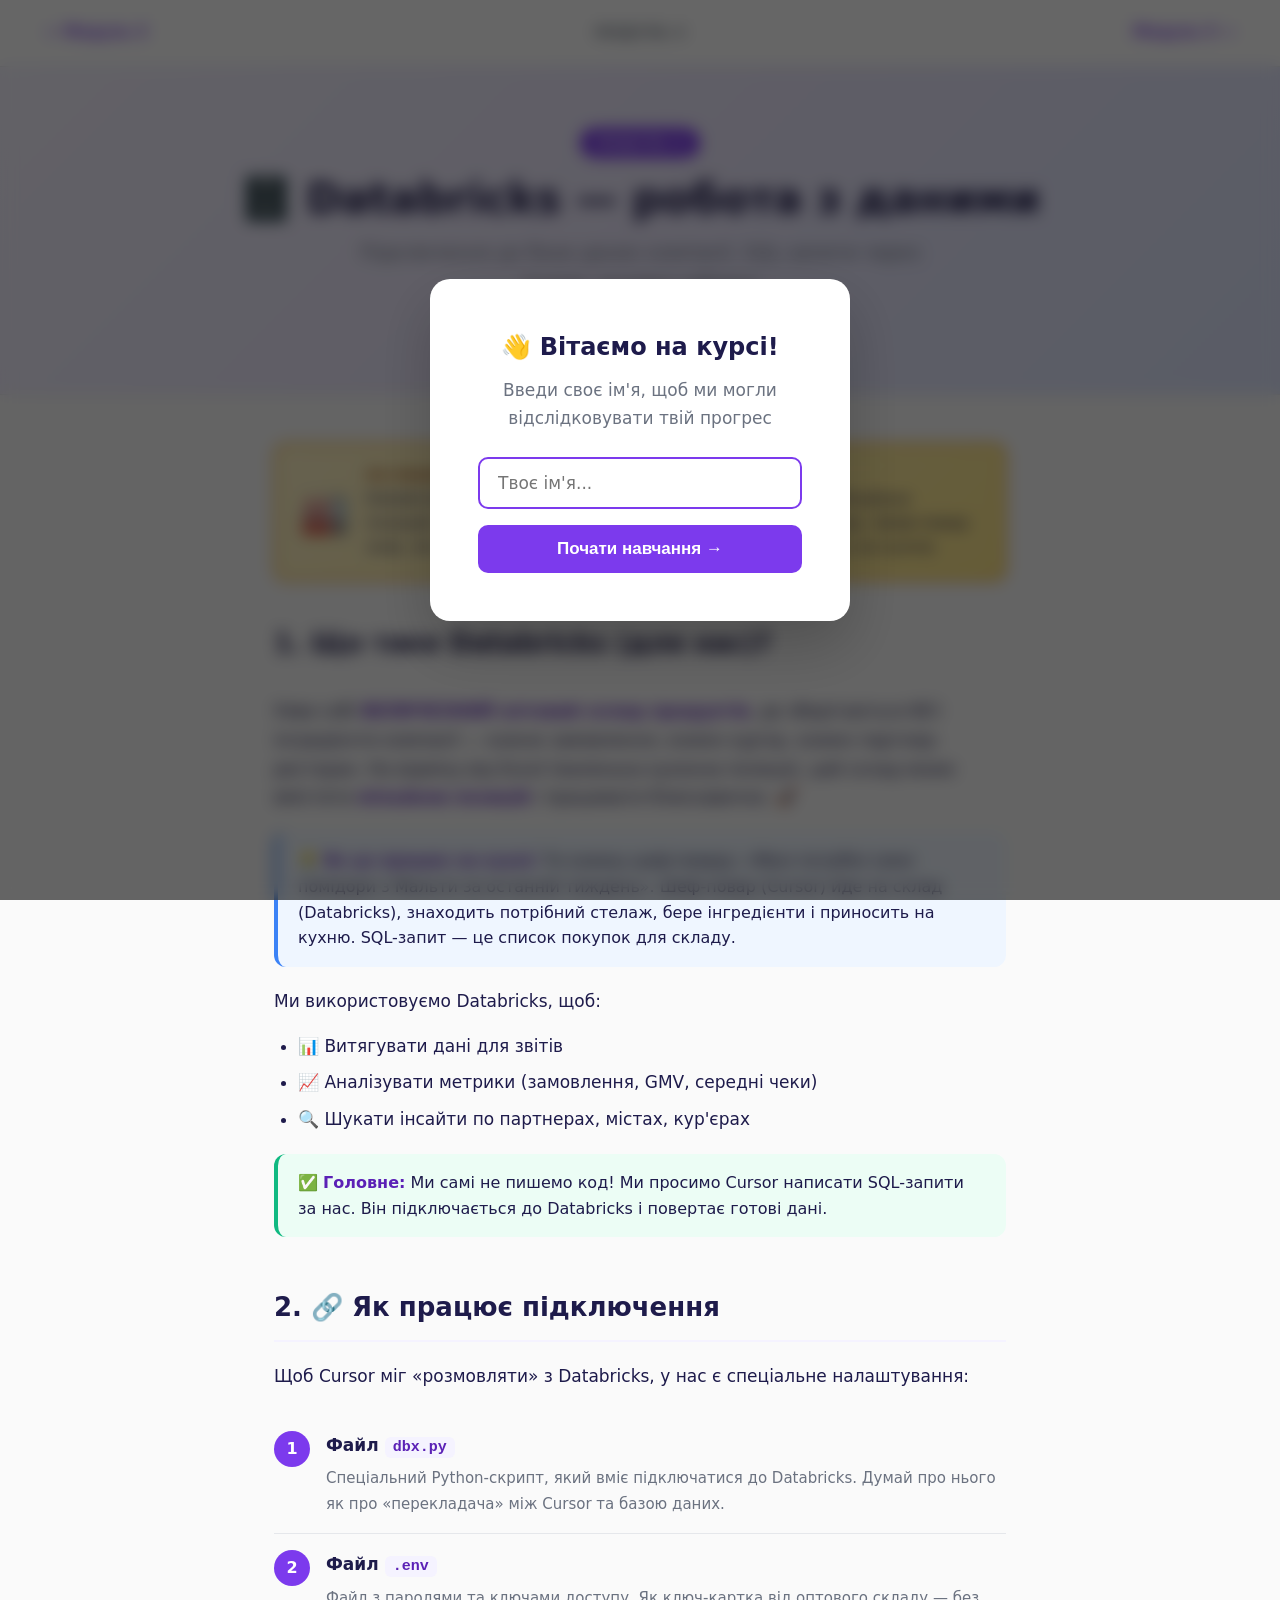
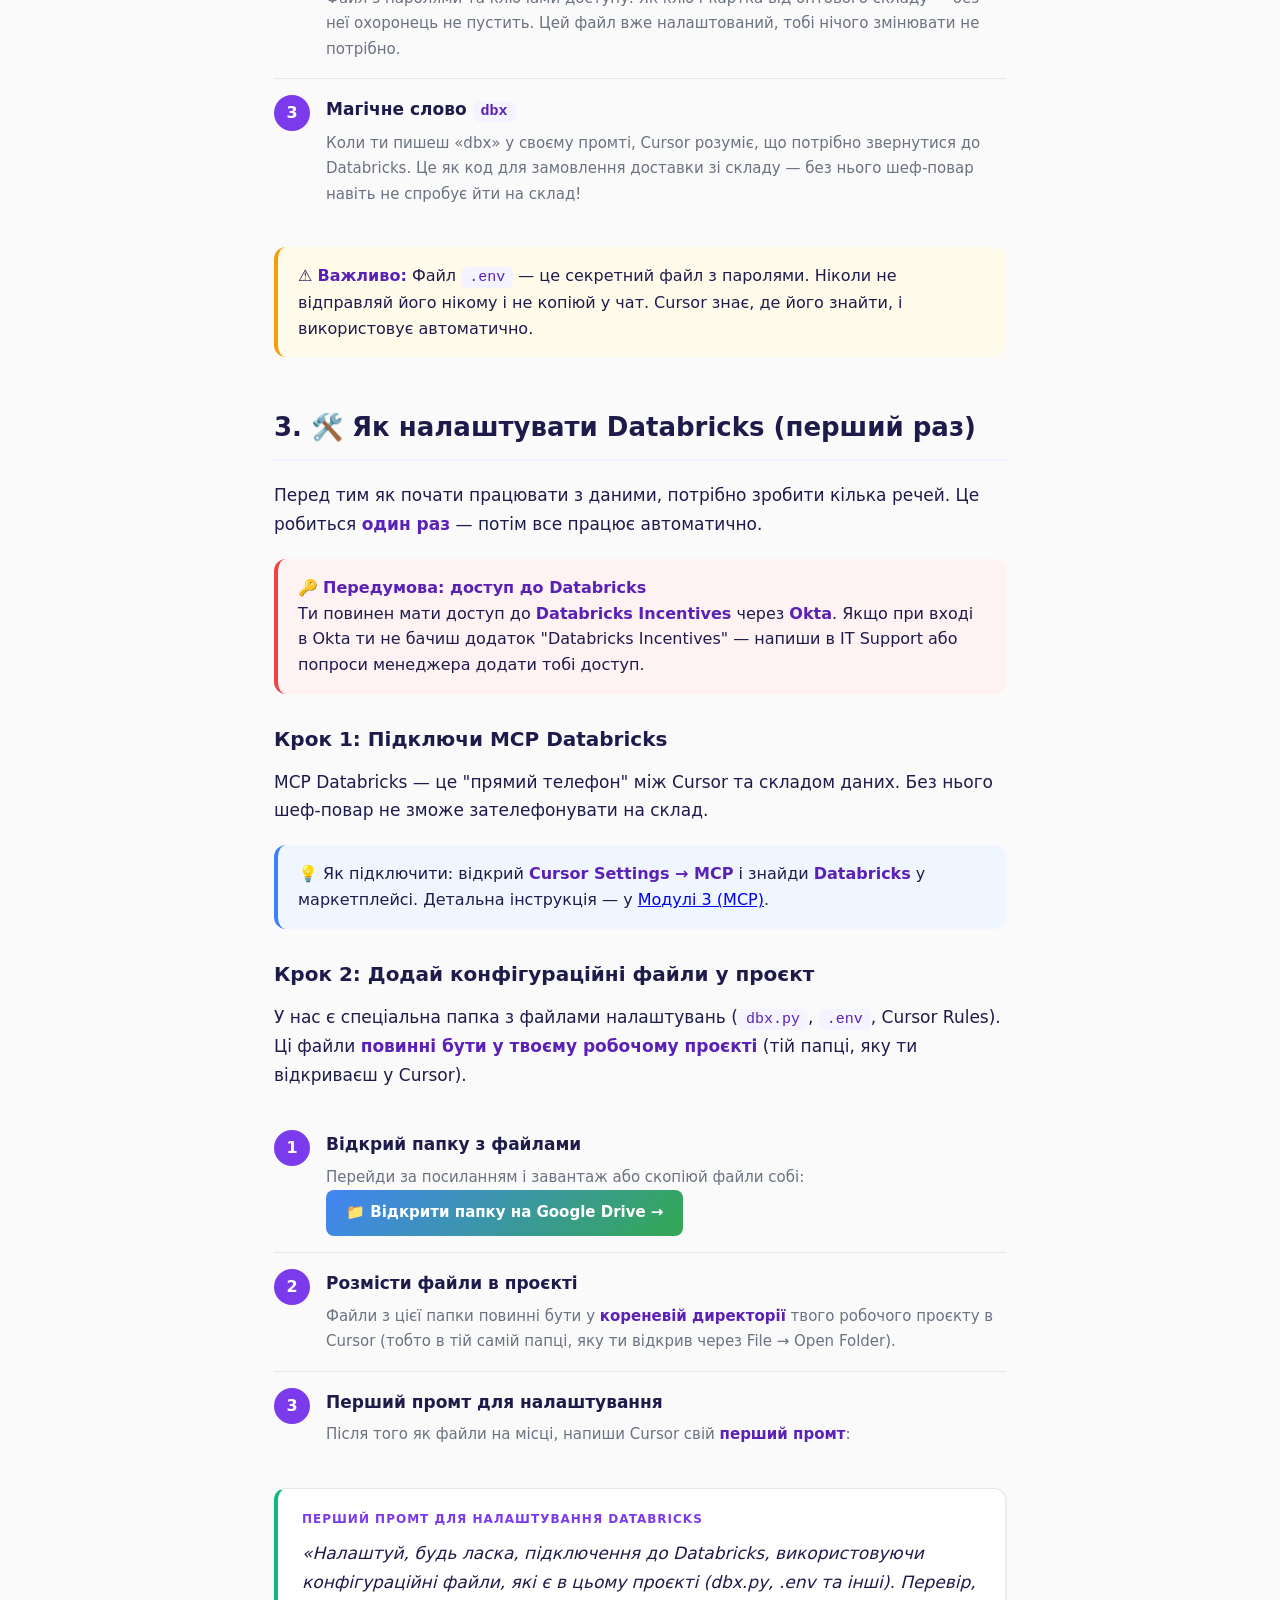
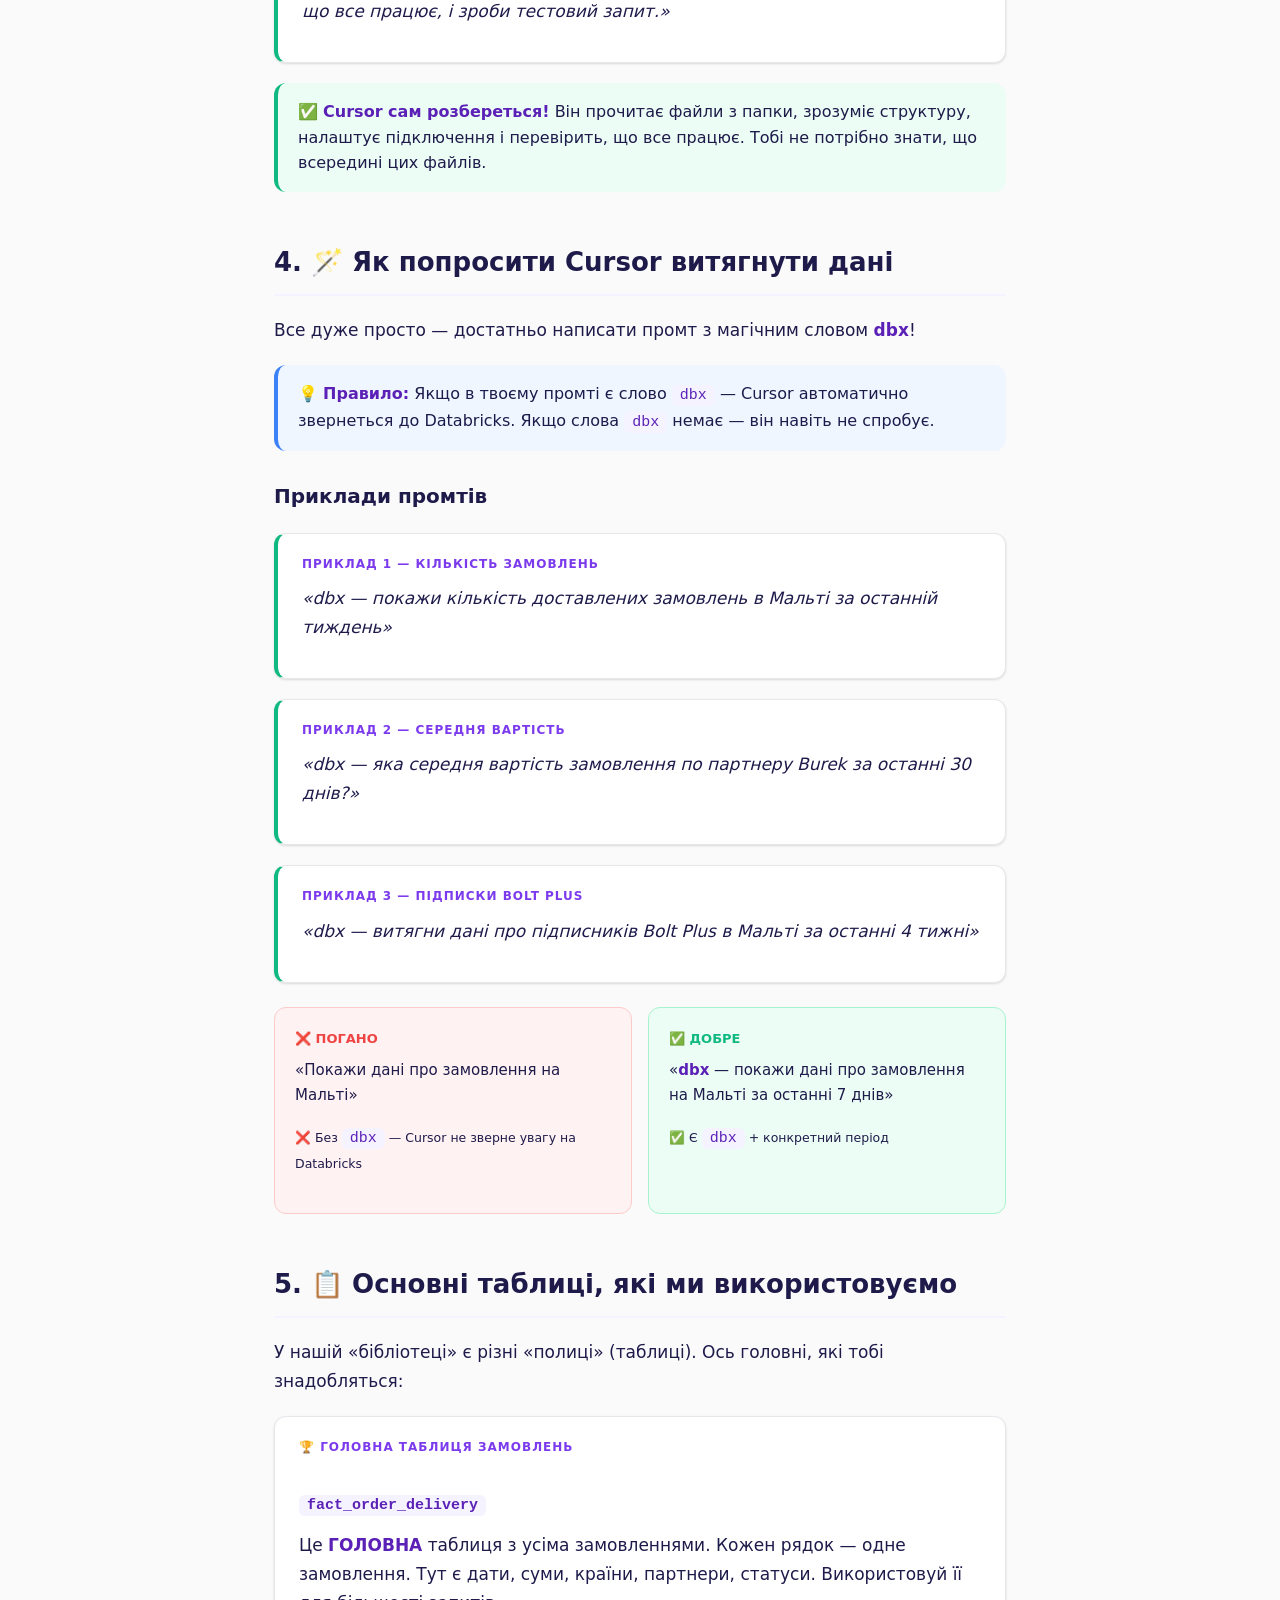
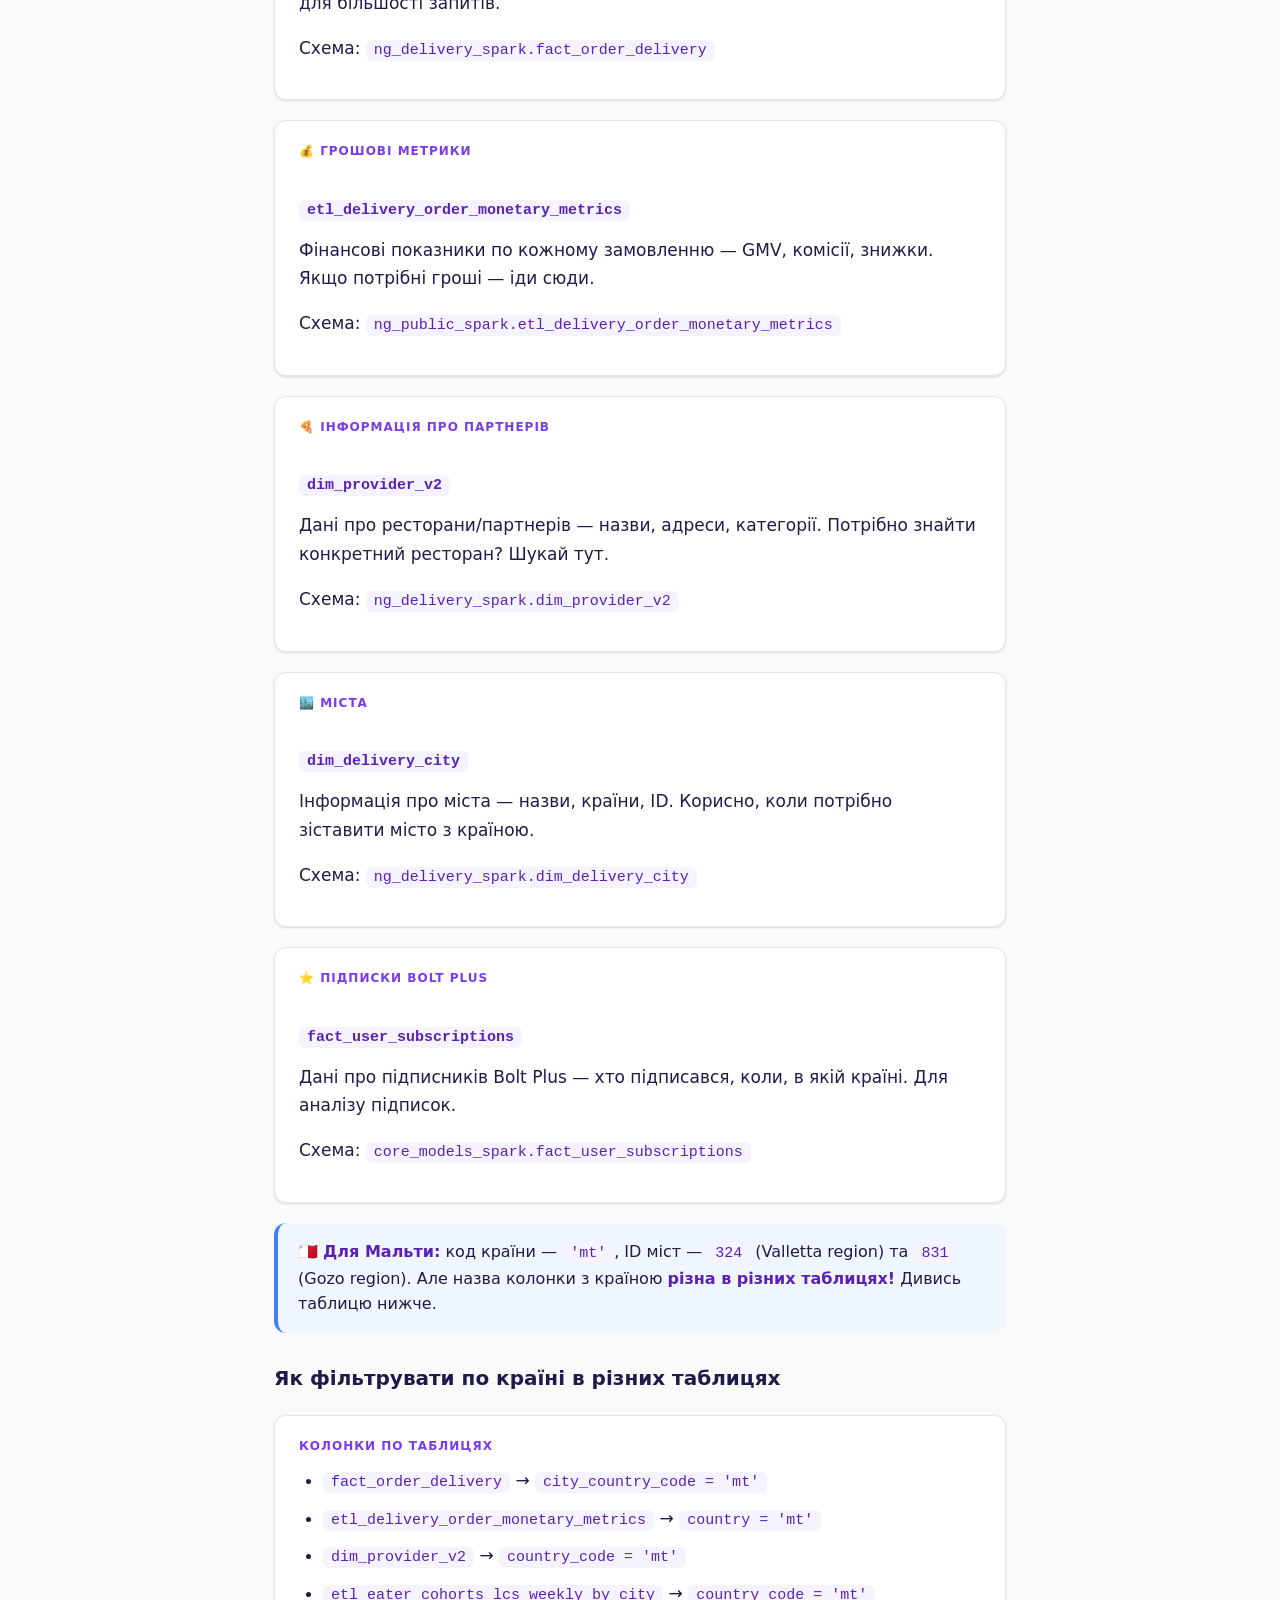
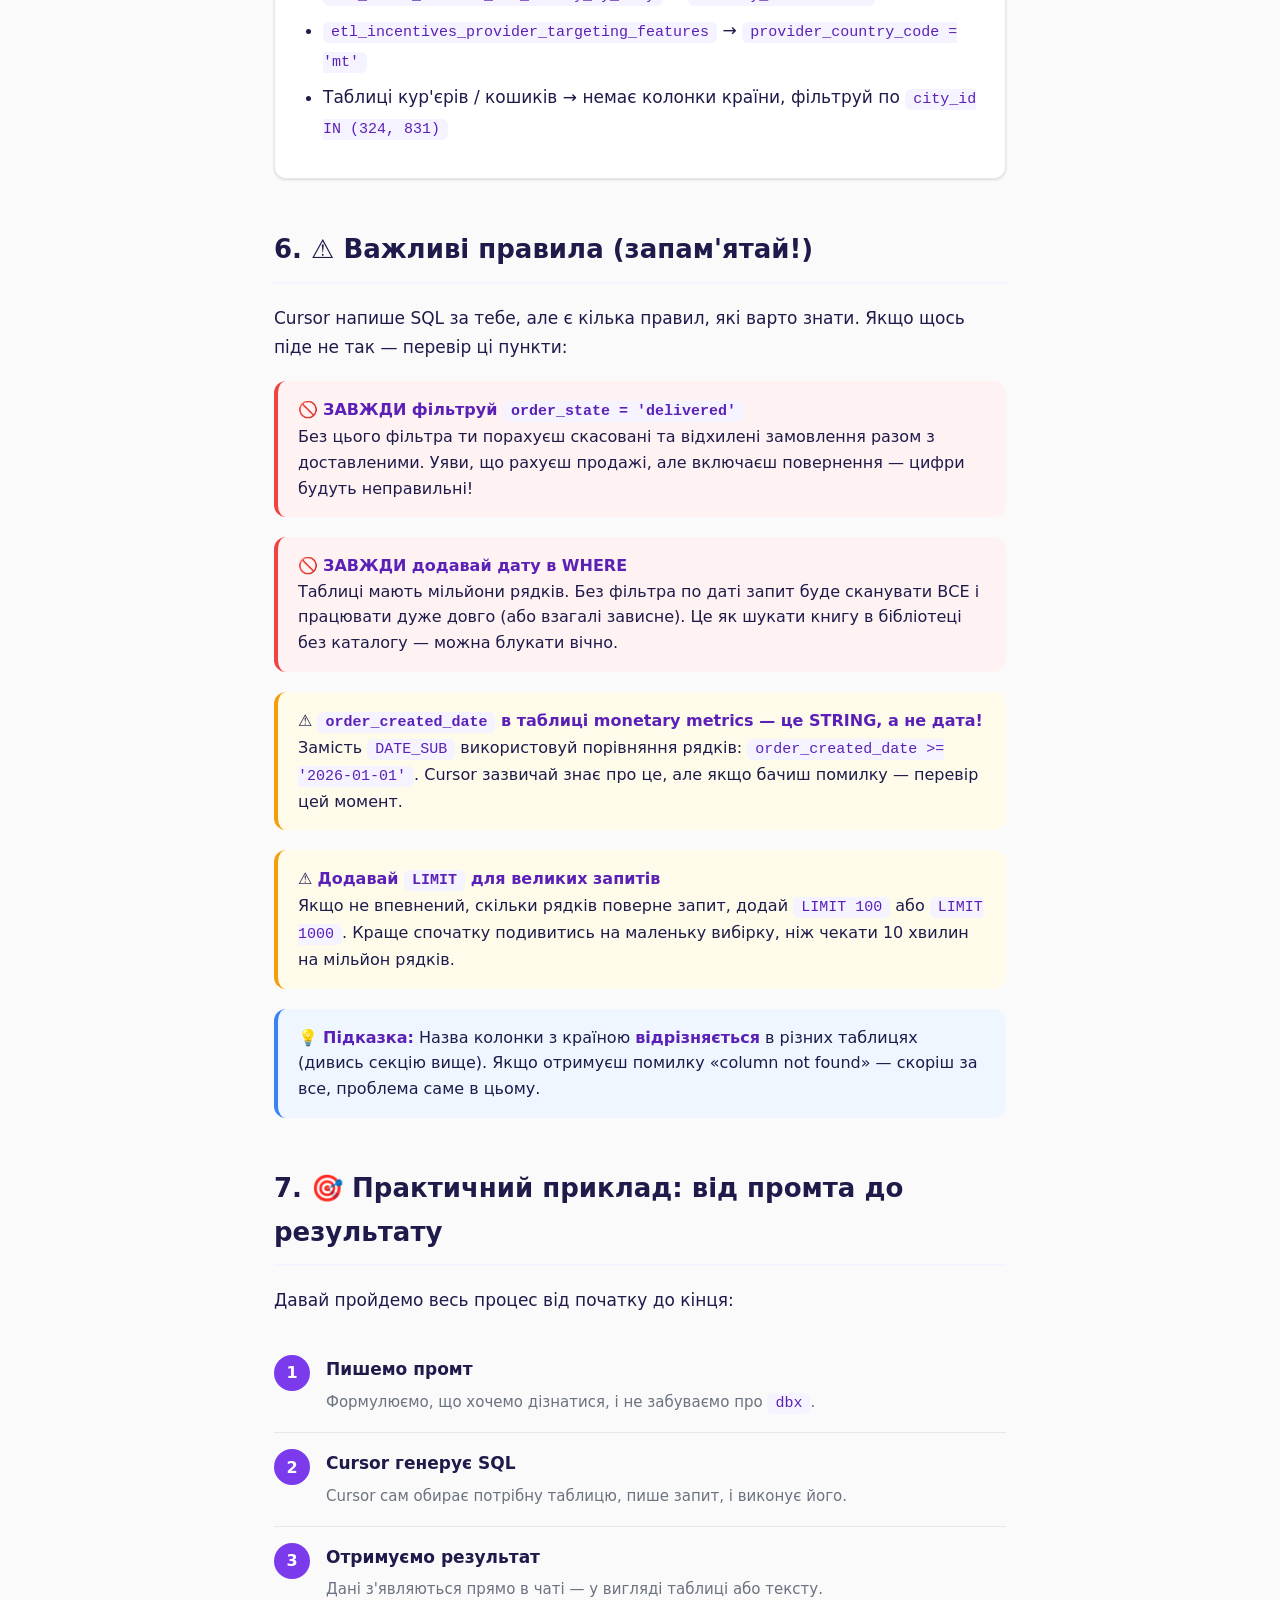
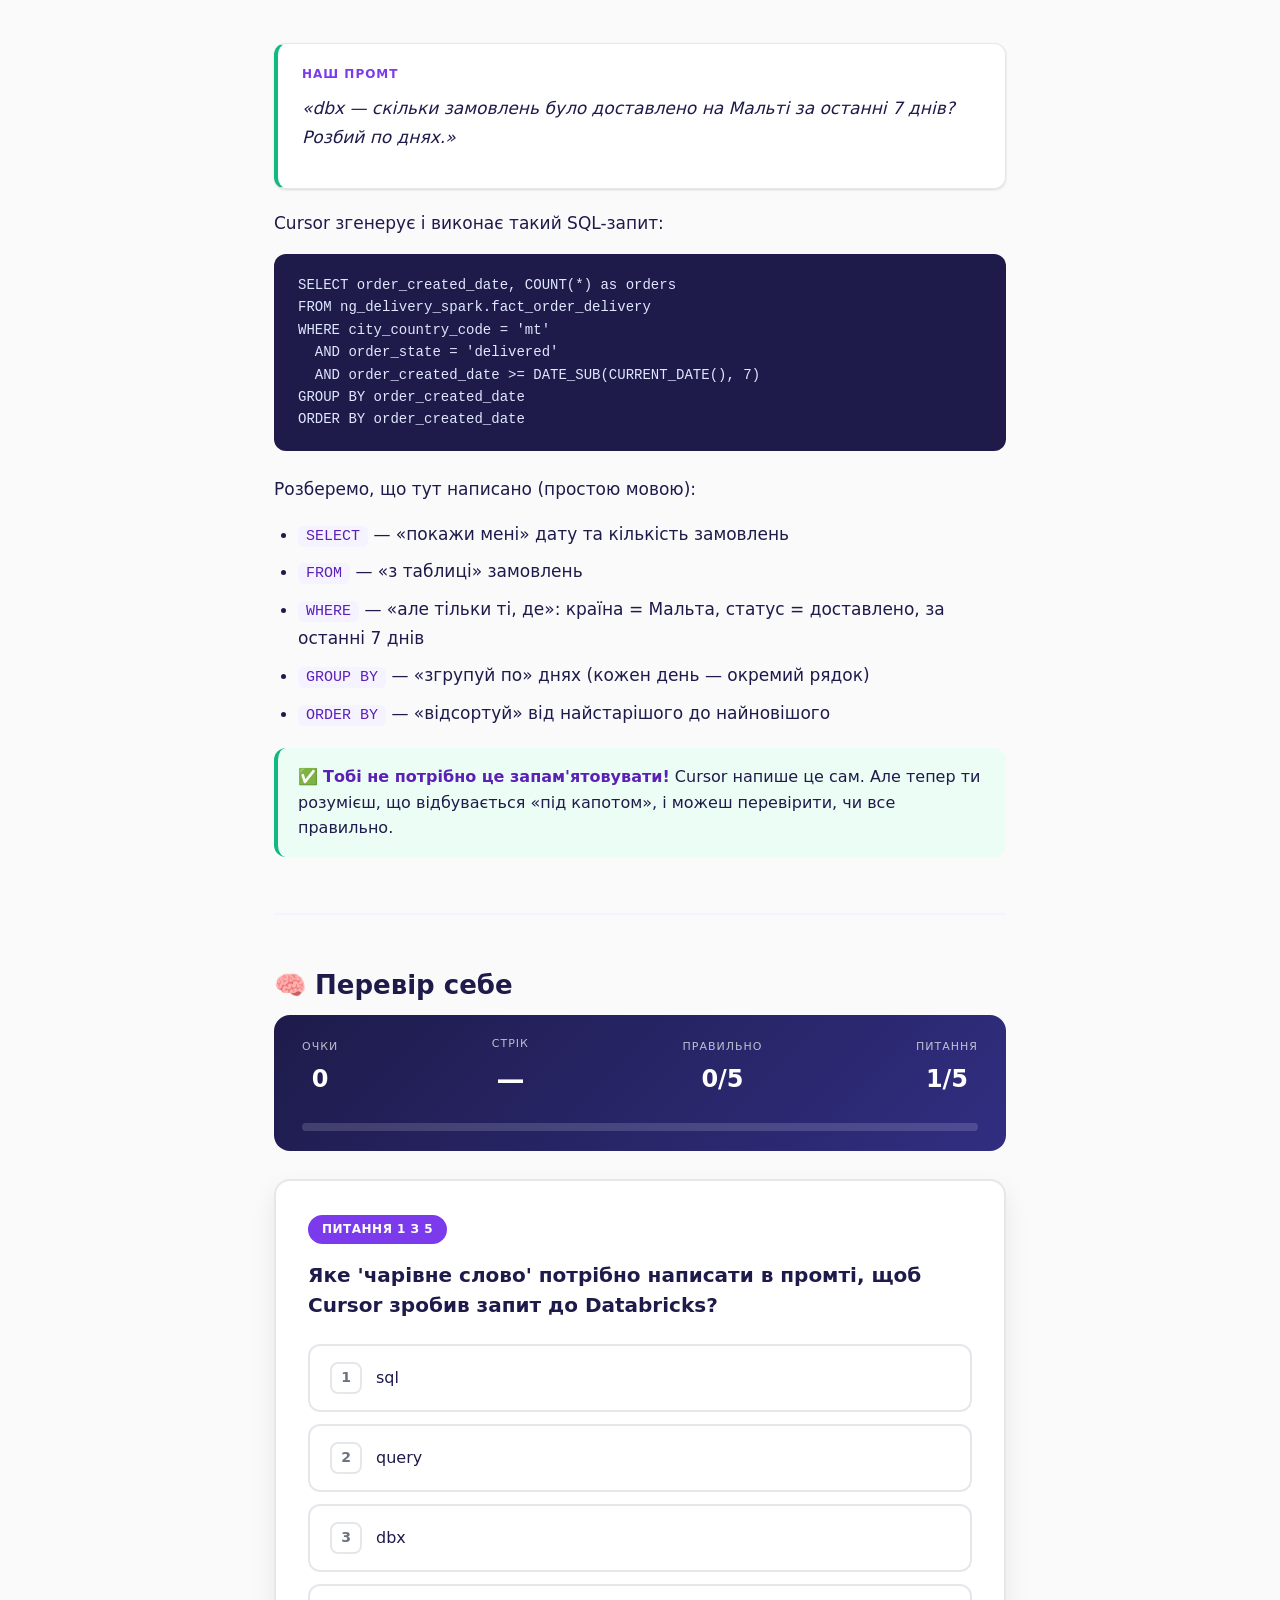
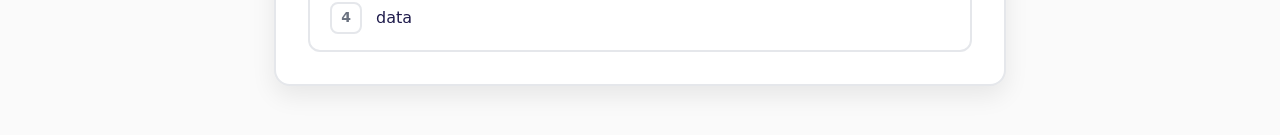
==== commit 55907cca: "Add Databricks setup section: Drive config files, MCP Databricks, Okta access Co-authored-by: Cursor" ====
--- a/modules/module-4.html
+++ b/modules/module-4.html
@@ -32,7 +32,7 @@
         <h1>🗄️ Databricks — робота з даними</h1>
         <p class="module-desc">Підключення до бази даних компанії, SQL-запити через Cursor, основні таблиці</p>
         <div class="module-meta">
-            <span>⏱ 25 хвилин</span>
+            <span>⏱ 30 хвилин</span>
             <span>📝 5 питань у квізі</span>
         </div>
     </header>
@@ -105,9 +105,67 @@
             </div>
         </section>
 
-        <!-- Section 3 -->
-        <section class="lesson">
-            <h2>3. 🪄 Як попросити Cursor витягнути дані</h2>
+        <!-- Section 3: Setup -->
+        <section class="lesson">
+            <h2>3. 🛠️ Як налаштувати Databricks (перший раз)</h2>
+
+            <p>Перед тим як почати працювати з даними, потрібно зробити кілька речей. Це робиться <strong>один раз</strong> — потім все працює автоматично.</p>
+
+            <div class="error-box">
+                🔑 <strong>Передумова: доступ до Databricks</strong><br>
+                Ти повинен мати доступ до <strong>Databricks Incentives</strong> через <strong>Okta</strong>. Якщо при вході в Okta ти не бачиш додаток "Databricks Incentives" — напиши в IT Support або попроси менеджера додати тобі доступ.
+            </div>
+
+            <h3>Крок 1: Підключи MCP Databricks</h3>
+
+            <p>MCP Databricks — це "прямий телефон" між Cursor та складом даних. Без нього шеф-повар не зможе зателефонувати на склад.</p>
+
+            <div class="info-box">
+                💡 Як підключити: відкрий <strong>Cursor Settings → MCP</strong> і знайди <strong>Databricks</strong> у маркетплейсі. Детальна інструкція — у <a href="module-3.html">Модулі 3 (MCP)</a>.
+            </div>
+
+            <h3>Крок 2: Додай конфігураційні файли у проєкт</h3>
+
+            <p>У нас є спеціальна папка з файлами налаштувань (<code>dbx.py</code>, <code>.env</code>, Cursor Rules). Ці файли <strong>повинні бути у твоєму робочому проєкті</strong> (тій папці, яку ти відкриваєш у Cursor).</p>
+
+            <div class="step-by-step">
+                <div class="step">
+                    <div class="step-number">1</div>
+                    <div class="step-content">
+                        <h3>Відкрий папку з файлами</h3>
+                        <p>Перейди за посиланням і завантаж або скопіюй файли собі:</p>
+                        <p><a href="https://drive.google.com/drive/folders/1l2Isz0IoXsGQJVQxI5v0wKckRkQz0CFX" target="_blank" style="display:inline-flex;align-items:center;gap:8px;padding:10px 20px;background:linear-gradient(135deg,#4285f4,#34a853);color:white;border-radius:8px;text-decoration:none;font-weight:600;">📁 Відкрити папку на Google Drive →</a></p>
+                    </div>
+                </div>
+                <div class="step">
+                    <div class="step-number">2</div>
+                    <div class="step-content">
+                        <h3>Розмісти файли в проєкті</h3>
+                        <p>Файли з цієї папки повинні бути у <strong>кореневій директорії</strong> твого робочого проєкту в Cursor (тобто в тій самій папці, яку ти відкрив через File → Open Folder).</p>
+                    </div>
+                </div>
+                <div class="step">
+                    <div class="step-number">3</div>
+                    <div class="step-content">
+                        <h3>Перший промт для налаштування</h3>
+                        <p>Після того як файли на місці, напиши Cursor свій <strong>перший промт</strong>:</p>
+                    </div>
+                </div>
+            </div>
+
+            <div class="example-box example-good">
+                <div class="example-label">Перший промт для налаштування Databricks</div>
+                <p><em>«Налаштуй, будь ласка, підключення до Databricks, використовуючи конфігураційні файли, які є в цьому проєкті (dbx.py, .env та інші). Перевір, що все працює, і зроби тестовий запит.»</em></p>
+            </div>
+
+            <div class="success-box">
+                ✅ <strong>Cursor сам розбереться!</strong> Він прочитає файли з папки, зрозуміє структуру, налаштує підключення і перевірить, що все працює. Тобі не потрібно знати, що всередині цих файлів.
+            </div>
+        </section>
+
+        <!-- Section 4 -->
+        <section class="lesson">
+            <h2>4. 🪄 Як попросити Cursor витягнути дані</h2>
 
             <p>Все дуже просто — достатньо написати промт з магічним словом <strong>dbx</strong>!</p>
 
@@ -144,9 +202,9 @@
             </div>
         </section>
 
-        <!-- Section 4 -->
-        <section class="lesson">
-            <h2>4. 📋 Основні таблиці, які ми використовуємо</h2>
+        <!-- Section 5 -->
+        <section class="lesson">
+            <h2>5. 📋 Основні таблиці, які ми використовуємо</h2>
 
             <p>У нашій «бібліотеці» є різні «полиці» (таблиці). Ось головні, які тобі знадобляться:</p>
 
@@ -204,9 +262,9 @@
             </div>
         </section>
 
-        <!-- Section 5 -->
-        <section class="lesson">
-            <h2>5. ⚠️ Важливі правила (запам'ятай!)</h2>
+        <!-- Section 6 -->
+        <section class="lesson">
+            <h2>6. ⚠️ Важливі правила (запам'ятай!)</h2>
 
             <p>Cursor напише SQL за тебе, але є кілька правил, які варто знати. Якщо щось піде не так — перевір ці пункти:</p>
 
@@ -235,9 +293,9 @@
             </div>
         </section>
 
-        <!-- Section 6 -->
-        <section class="lesson">
-            <h2>6. 🎯 Практичний приклад: від промта до результату</h2>
+        <!-- Section 7 -->
+        <section class="lesson">
+            <h2>7. 🎯 Практичний приклад: від промта до результату</h2>
 
             <p>Давай пройдемо весь процес від початку до кінця:</p>
 
